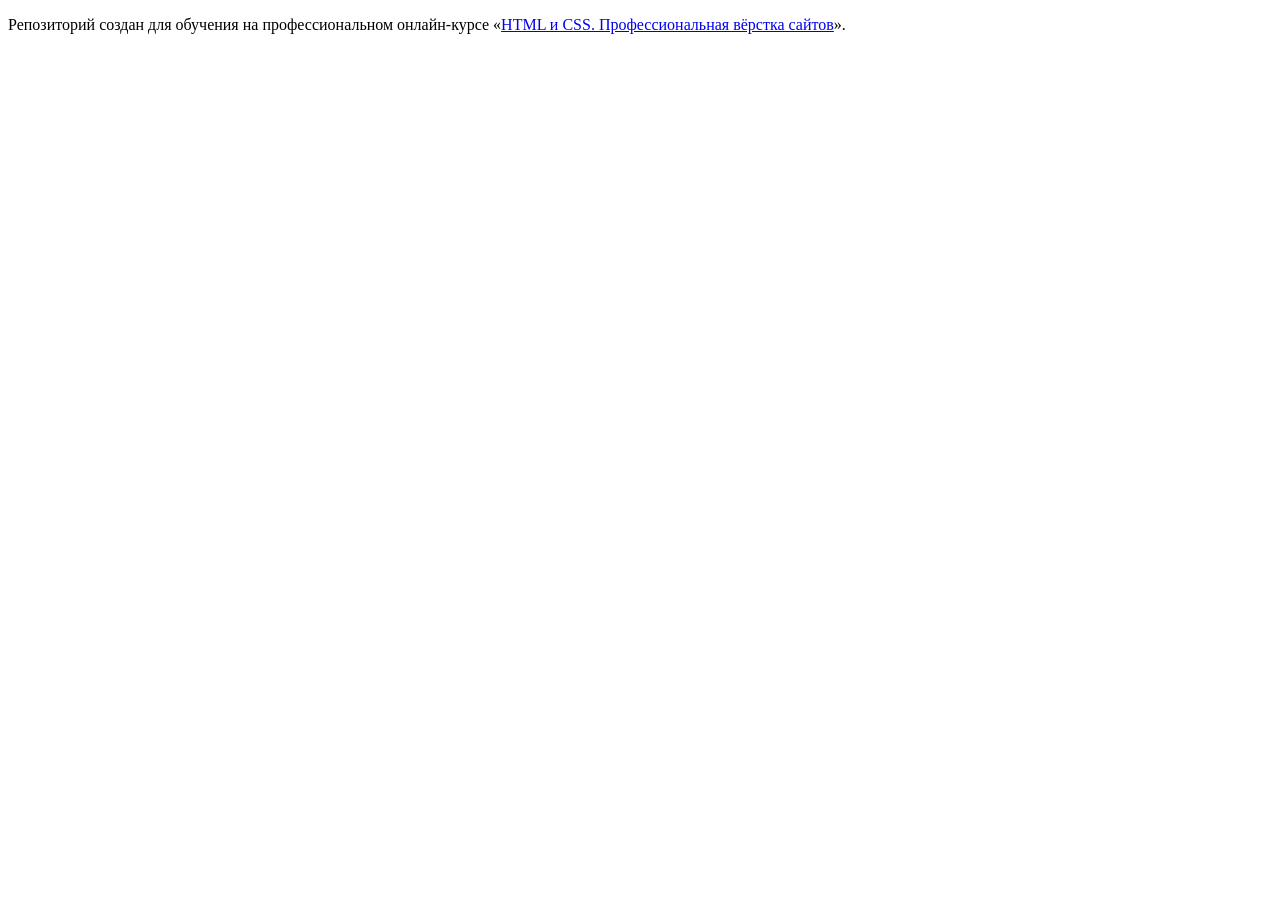
==== index.html @ 52393d48 ":hatching_chick:" ====
<!DOCTYPE html>
<html lang="ru">
  <head>
    <meta charset="utf-8">
    <title>HTML Academy: Седона</title>
  </head>
  <body>

    <p>Репозиторий создан для обучения на профессиональном онлайн‑курсе «<a href="https://htmlacademy.ru/intensive/htmlcss">HTML и CSS. Профессиональная вёрстка сайтов</a>».</p>

  </body>
</html>
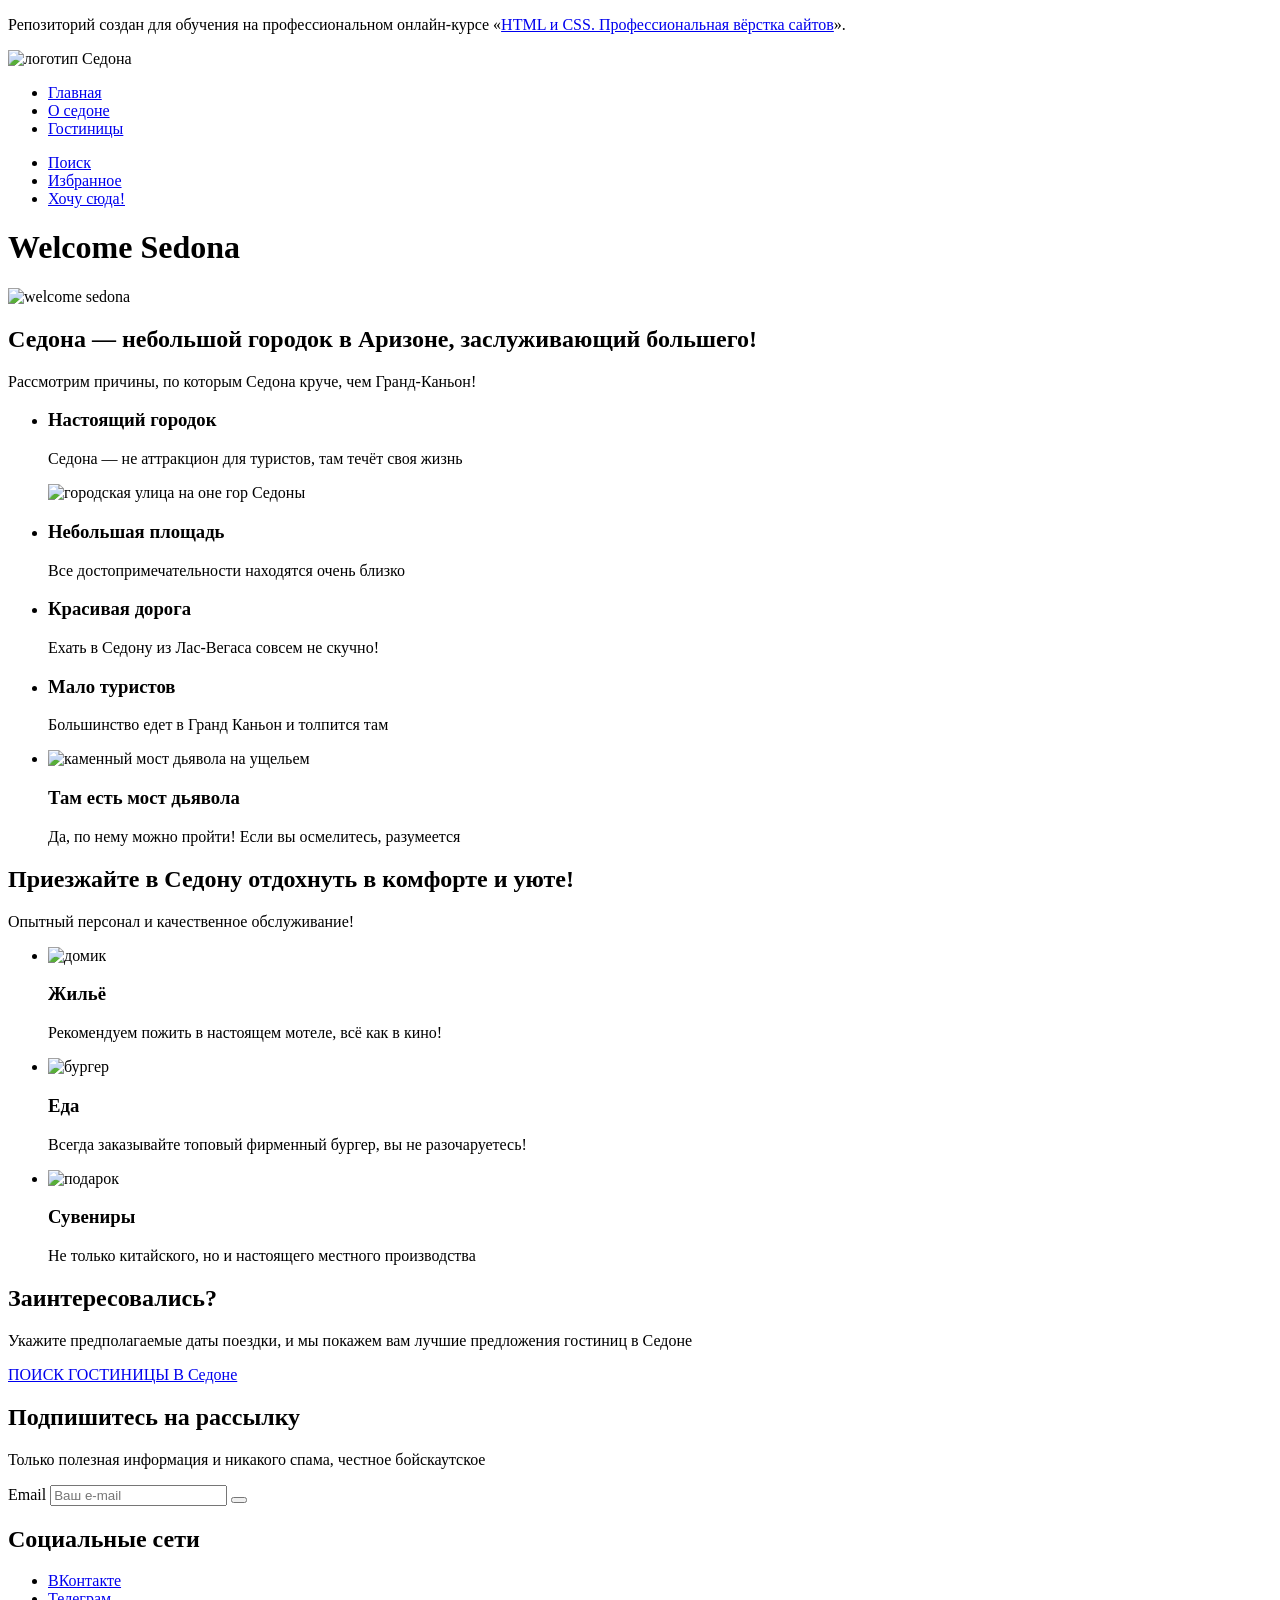
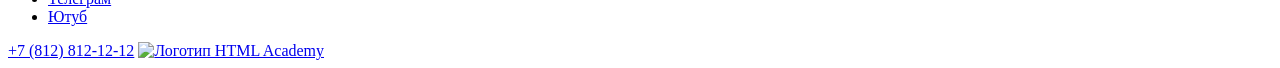
==== commit 85dfe2aa: "Добавляет разметку" ====
--- a/index.html
+++ b/index.html
@@ -5,8 +5,149 @@
     <title>HTML Academy: Седона</title>
   </head>
   <body>
+    <p>Репозиторий создан для обучения на профессиональном онлайн‑курсе «<a href="https://htmlacademy.ru/intensive/htmlcss">HTML и CSS. Профессиональная вёрстка сайтов</a>».</p>
 
-    <p>Репозиторий создан для обучения на профессиональном онлайн‑курсе «<a href="https://htmlacademy.ru/intensive/htmlcss">HTML и CSS. Профессиональная вёрстка сайтов</a>».</p>
+     <header class="page-header">
+      <nav class="navigation">
+      <img class="page-header-logo" src="#" alt="логотип Седона" >
+
+        <ul class="navigation-list">
+          <li class="navigation-item">
+          <a class="navigation-link" href="index.html">Главная</a>
+          </li>
+           <li class="navigation-item">
+          <a class="navigation-link" href="index.html">О седоне</a>
+          </li>
+           <li class="navigation-item">
+          <a class="navigation-link" href="catalog.html">Гостиницы</a>
+          </li>
+        </ul>
+        <ul class="navigation-list navigation-user">
+          <li class="navigation-item">
+          <a class="navigation-link" href="#">
+            <span class="visually-hidden">
+              Поиск
+            </span>
+          </a>
+          </li>
+           <li class="navigation-item">
+          <a class="navigation-link" href="#" alt="Welcome to the gorgeous Sedona, because the Grand Canyon sucks!">
+            <span class="visually-hidden">
+              Избранное
+            </span>
+          </a>
+          </li>
+           <li class="navigation-item">
+
+             <a class="button" href="#">Хочу сюда!</a>
+           </li>
+        </ul>
+      </nav>
+     </header>
+
+     <main class="main-index">
+      <h1 class="visually-hidden">Welcome Sedona</h1>
+      <img class="welcome-image" src="#" alt="welcome sedona">
+
+      <section class="advantages">
+      <h2 class="advantages-title">Седона — небольшой городок в Аризоне,
+заслуживающий большего! </h2>
+        <p class="advantages-subtitle">Рассмотрим причины, по которым Седона круче, чем Гранд-Каньон!</p>
+          <ul class="advantages-list">
+            <li class="advantages-item">
+              <h3 class="advantages-title">Настоящий городок</h3>
+              <p class="advantages-discription">Седона — не аттракцион для туристов, там течёт своя жизнь</p>
+              <img class="advantages-image" src="#" alt="городская улица на оне гор Седоны">
+            </li>
+            <li class="advantages-item">
+              <h3 class="advantages-title">Небольшая площадь</h3>
+              <p class="advantages-discription">Все достопримечательности находятся очень близко</p>
+            </li>
+            <li class="advantages-item">
+              <h3 class="advantages-title">Красивая дорога</h3>
+              <p class="advantages-discription">Ехать в Седону из Лас-Вегаса совсем не скучно!</p>
+            </li>
+            <li class="advantages-item">
+              <h3 class="advantages-title">Мало туристов</h3>
+              <p class="advantages-discription">Большинство едет в Гранд Каньон и толпится там</p>
+            </li>
+            <li class="advantages-item">
+              <img class="advantages-image" src="#" alt="каменный мост дьявола на ущельем">
+              <h3 class="advantages-title">Там есть мост дьявола</h3>
+              <p class="advantages-discription">Да, по нему можно пройти! Если вы осмелитесь, разумеется</p>
+            </li>
+          </ul>
+      </section>
+
+      <section class="services">
+        <h2 class="services-title">Приезжайте в Седону отдохнуть в комфорте и уюте!</h2>
+         <p class="services-subtitle">Опытный персонал и качественное обслуживание!</p>
+           <ul class="services-list">
+            <li class="services-item">
+              <img class="service-icon" src="#" alt="домик">
+              <h3 class="services-title">Жильё</h3>
+              <p class=""services-discription>Рекомендуем пожить в настоящем мотеле, всё как в кино!</p>
+            </li>
+            <li class="services-item">
+              <img class="service-icon" src="#" alt="бургер">
+              <h3 class="services-title">Еда</h3>
+              <p class=""services-discription>Всегда заказывайте топовый фирменный бургер, вы не разочаруетесь!</p>
+            </li>
+            <li class="services-item">
+              <img class="service-icon" src="#" alt="подарок">
+              <h3 class="services-title">Сувениры</h3>
+              <p class=""services-discription>Не только китайского, но и настоящего местного производства</p>
+            </li>
+           </ul>
+      </section>
+
+      <section class="hotel-search">
+        <h2 class="hotel-search-title">Заинтересовались?</h2>
+        <p class="hotel-search-discription">Укажите предполагаемые даты поездки, и мы покажем вам лучшие предложения гостиниц в Седоне</p>
+        <a class="hotel-search-button" href="catalog.html">ПОИСК ГОСТИНИЦЫ В Cедоне</a>
+      </section>
+
+      <section class="newsletter">
+        <h2 class="newsletter-title">Подпишитесь на рассылку</h2>
+        <p class="newsletter-discription">Только полезная информация и никакого спама, честное бойскаутское</p>
+        <form class="newsletter-form" action="#" method="post"></form>
+         <label for="newsletter-email">Email</label>
+         <input class="field"  placeholder="Ваш e-mail" type="email" name="newsletter-email" id="newsletter-email" required>
+         <button class="button newsletter-button" type="submit" value="Подписаться">
+         </button>
+      </section>
+     </main>
+
+     <footer class="page-footer">
+      <section class="footer-contacts"></section>
+       <h2 class="visually-hidden">Социальные сети</h2>
+       <ul class="footer-contacts-social-list">
+        <li class="footer-contacts-social-item">
+          <a class="button" href="https://vk.com/htmlacademy">
+            <span class="visually-hidden">ВКонтакте</span>
+            <!--иконка ВК-->
+          </a>
+        </li>
+        <li class="footer-contacts-social-item">
+          <a class="button" href="https://t.me/htmlacademy">
+            <span class="visually-hidden">Телеграм</span>
+            <!--иконка ТГ-->
+          </a>
+        </li>
+        <li class="footer-contacts-social-item">
+          <a class="button" href="https://www.youtube.com/user/htmlacademyru">
+            <span class="visually-hidden">Ютуб</span>
+            <!--иконка Ютюб-->
+          </a>
+        </li>
+       </ul>
+
+       <a class="footer-contacts-address-phone" href="tel:+7 (812) 812-12-12">+7 (812) 812-12-12</a>
+       <a class="footer-contacts-address-website" href="https://htmlacademy.ru/study">
+        <img class="footer-contacts-logo" src="#" alt="Логотип HTML Academy">
+      </a>
+
+     </footer>
 
   </body>
 </html>
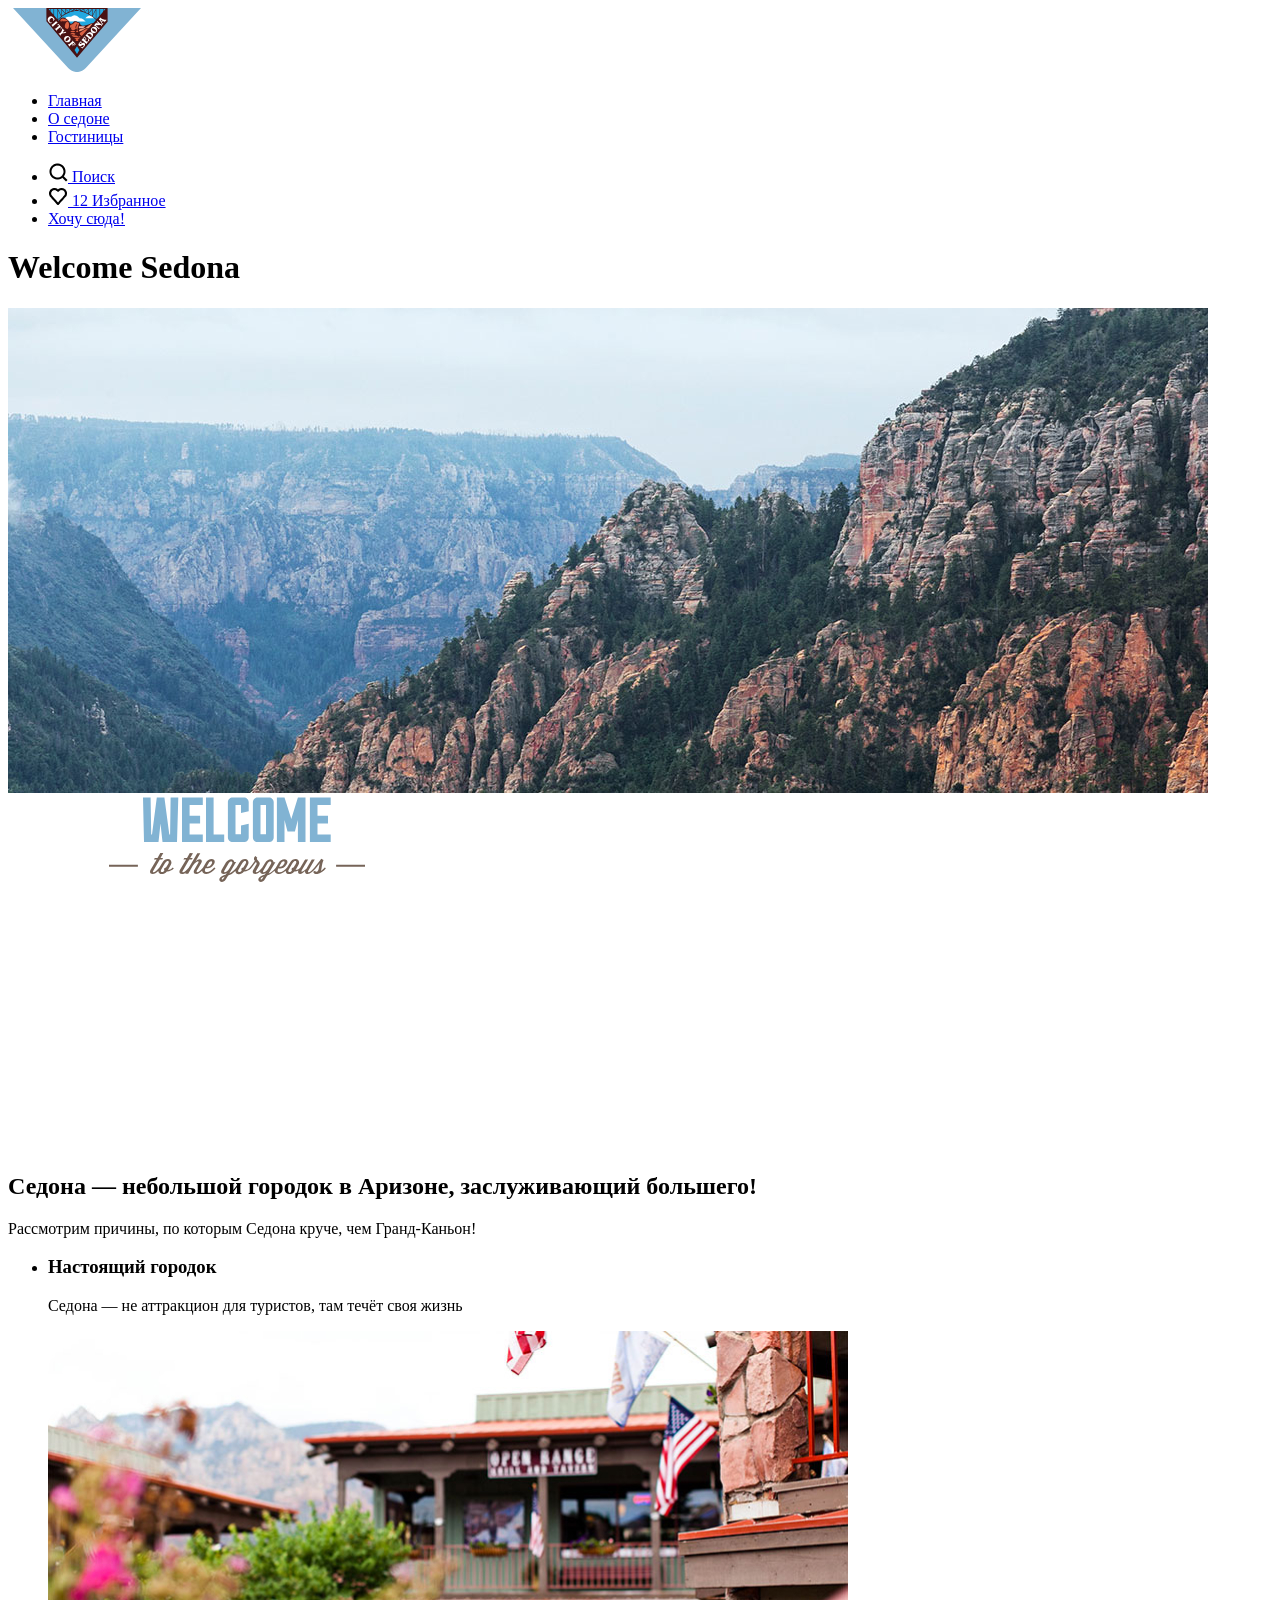
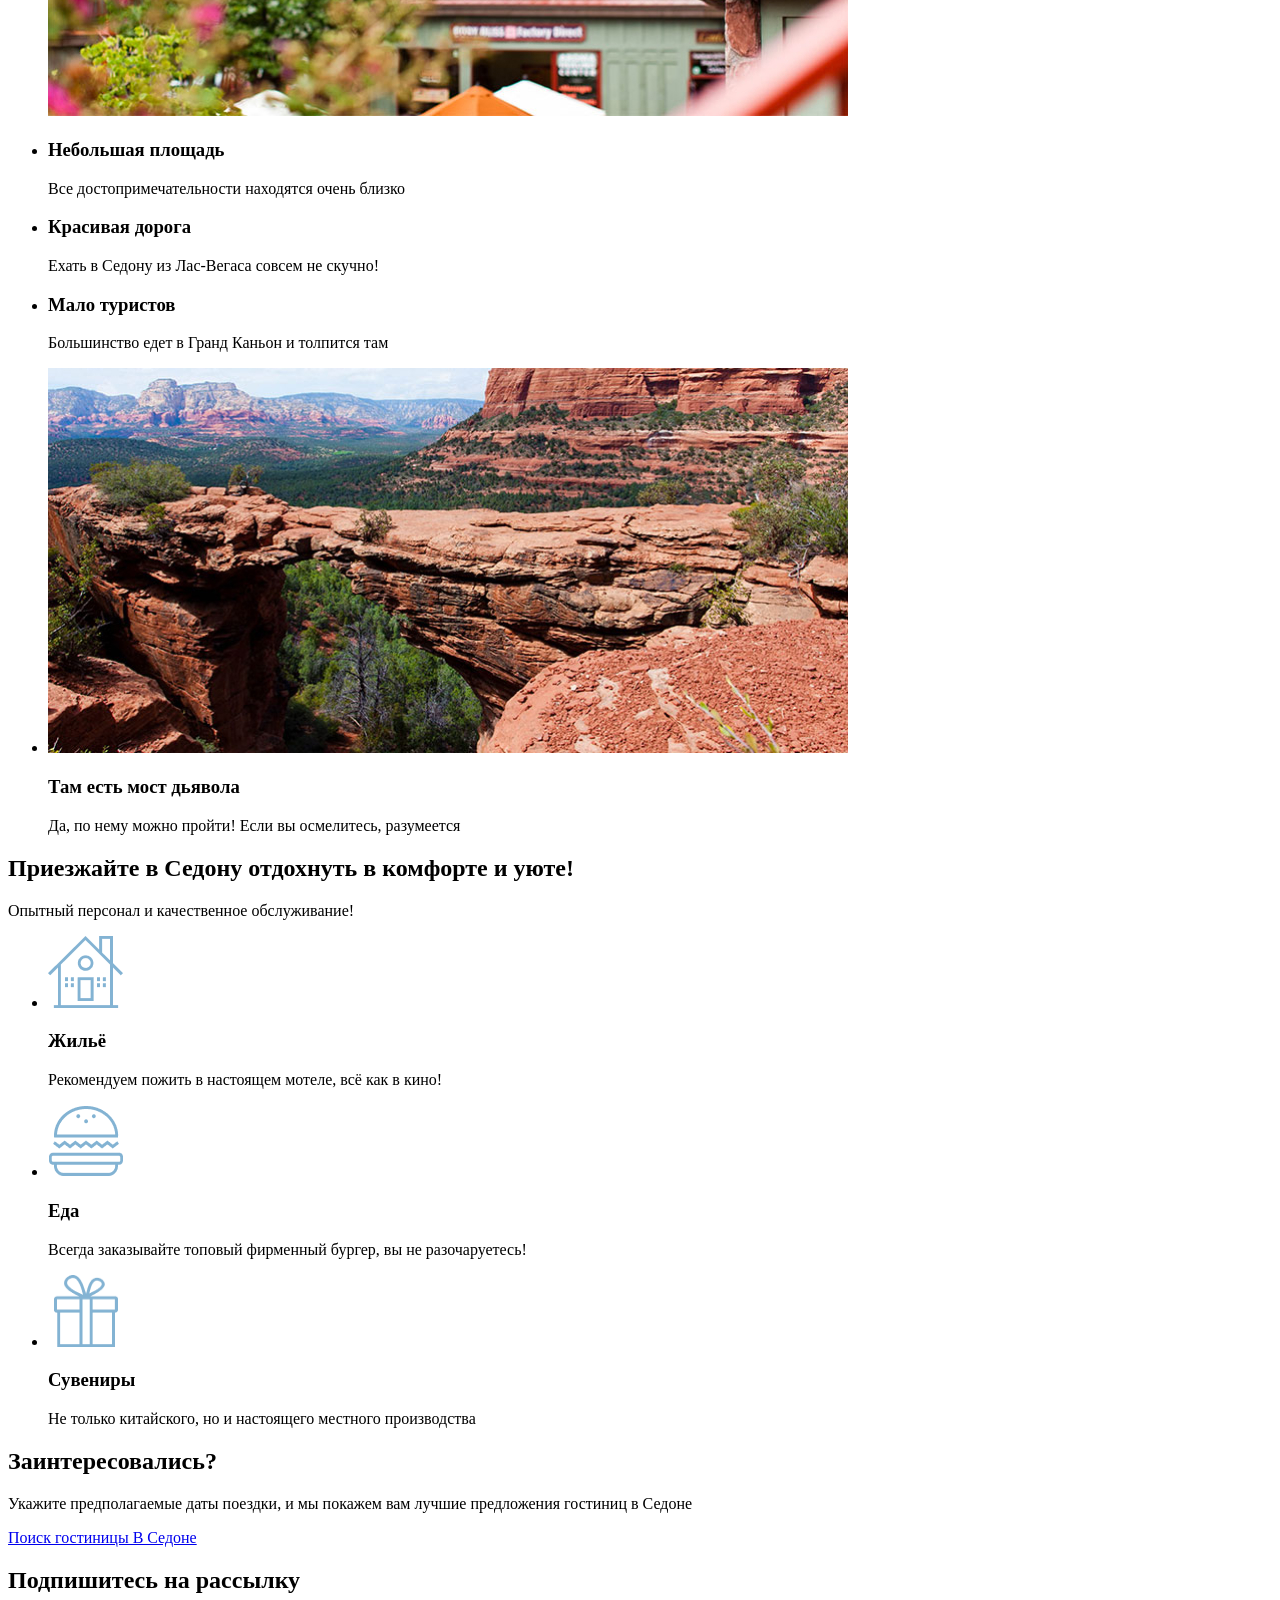
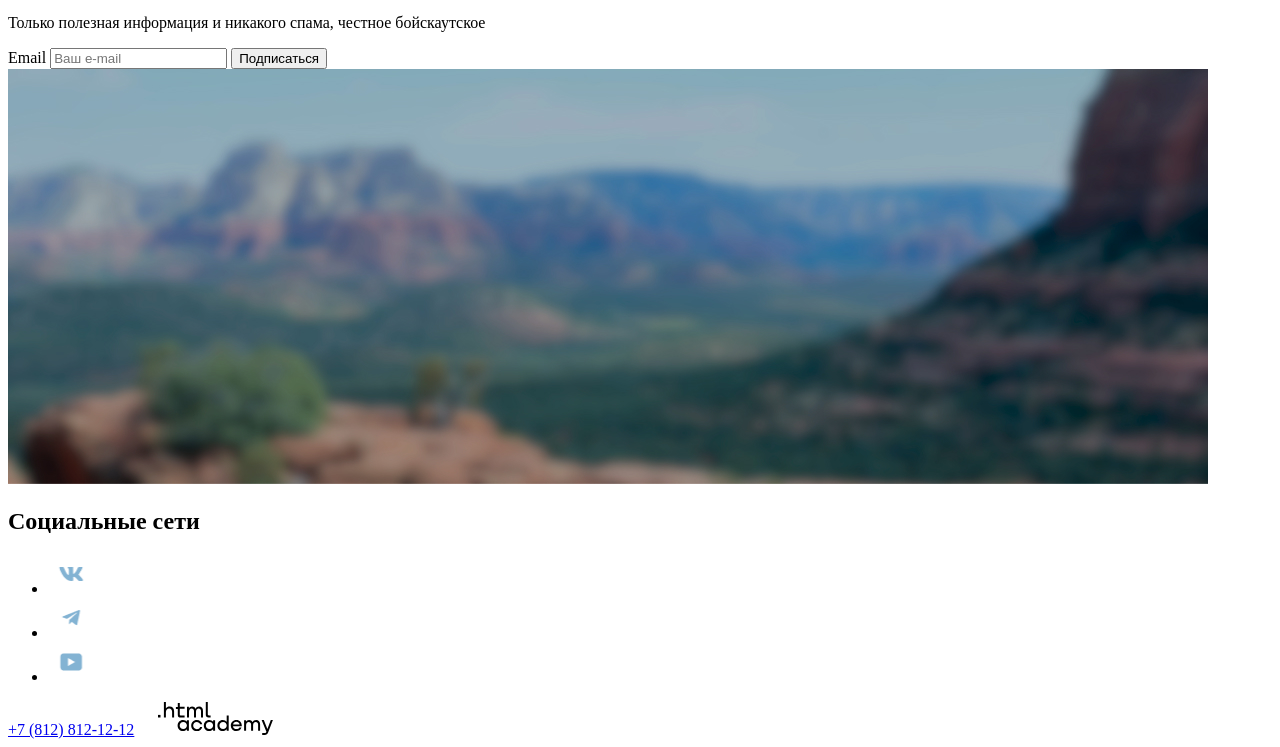
==== commit 71697c0b: "добавляет изображения и каталог" ====
--- a/index.html
+++ b/index.html
@@ -5,11 +5,10 @@
     <title>HTML Academy: Седона</title>
   </head>
   <body>
-    <p>Репозиторий создан для обучения на профессиональном онлайн‑курсе «<a href="https://htmlacademy.ru/intensive/htmlcss">HTML и CSS. Профессиональная вёрстка сайтов</a>».</p>
 
      <header class="page-header">
       <nav class="navigation">
-      <img class="page-header-logo" src="#" alt="логотип Седона" >
+      <img class="page-header-logo" src="images/logo-header.svg" alt="логотип Седона" width="138" height="64">
 
         <ul class="navigation-list">
           <li class="navigation-item">
@@ -24,18 +23,19 @@
         </ul>
         <ul class="navigation-list navigation-user">
           <li class="navigation-item">
-          <a class="navigation-link" href="#">
-            <span class="visually-hidden">
-              Поиск
-            </span>
-          </a>
+           <a class="navigation-link" href="#">
+            <img class="navigation-icon-search" src="images/search.png" alt="поиск" width="20" height="20">
+            <span class="visually-hidden">Поиск</span>
+           </a>
           </li>
-           <li class="navigation-item">
-          <a class="navigation-link" href="#" alt="Welcome to the gorgeous Sedona, because the Grand Canyon sucks!">
-            <span class="visually-hidden">
-              Избранное
-            </span>
-          </a>
+          <li class="navigation-item">
+           <a class="navigation-link" href="#">
+
+            <img class="navigation-favorites-icon" src="images/heart.png" alt="избранное" width="20" height="20">
+            <span class="navigation-favorites-item">12</span>
+            <span class="visually-hidden">Избранное</span>
+
+           </a>
           </li>
            <li class="navigation-item">
 
@@ -47,9 +47,10 @@
 
      <main class="main-index">
       <h1 class="visually-hidden">Welcome Sedona</h1>
-      <img class="welcome-image" src="#" alt="welcome sedona">
+      <img class="welcome-image" src="images/welcome-sedona.jpg" width="1200" height="485"  alt="welcome sedona">
+       <img class="logo" src="images/welcome-sedona.svg" alt="SEDONA Because the Grand Canyon sucks" width="458" height="352">
 
-      <section class="advantages">
+    <section class="advantages">
       <h2 class="advantages-title">Седона — небольшой городок в Аризоне,
 заслуживающий большего! </h2>
         <p class="advantages-subtitle">Рассмотрим причины, по которым Седона круче, чем Гранд-Каньон!</p>
@@ -57,7 +58,7 @@
             <li class="advantages-item">
               <h3 class="advantages-title">Настоящий городок</h3>
               <p class="advantages-discription">Седона — не аттракцион для туристов, там течёт своя жизнь</p>
-              <img class="advantages-image" src="#" alt="городская улица на оне гор Седоны">
+              <img class="advantages-image" src="images/sedona-city.jpg" width="800" height="385" alt="улица на оне гор Седоны">
             </li>
             <li class="advantages-item">
               <h3 class="advantages-title">Небольшая площадь</h3>
@@ -72,7 +73,7 @@
               <p class="advantages-discription">Большинство едет в Гранд Каньон и толпится там</p>
             </li>
             <li class="advantages-item">
-              <img class="advantages-image" src="#" alt="каменный мост дьявола на ущельем">
+              <img class="advantages-image" src="images/bridge-devil.jpg" alt="каменный мост дьявола над ущельем" width="800" height="385">
               <h3 class="advantages-title">Там есть мост дьявола</h3>
               <p class="advantages-discription">Да, по нему можно пройти! Если вы осмелитесь, разумеется</p>
             </li>
@@ -84,19 +85,19 @@
          <p class="services-subtitle">Опытный персонал и качественное обслуживание!</p>
            <ul class="services-list">
             <li class="services-item">
-              <img class="service-icon" src="#" alt="домик">
+              <img class="service-icon" src="images/icon-home.png" alt="домик" width="75" height="72">
               <h3 class="services-title">Жильё</h3>
-              <p class=""services-discription>Рекомендуем пожить в настоящем мотеле, всё как в кино!</p>
+              <p class="services-discription">Рекомендуем пожить в настоящем мотеле, всё как в кино!</p>
             </li>
             <li class="services-item">
-              <img class="service-icon" src="#" alt="бургер">
+              <img class="service-icon" src="images/icon-eat.png" alt="бургер" width="75" height="72">
               <h3 class="services-title">Еда</h3>
-              <p class=""services-discription>Всегда заказывайте топовый фирменный бургер, вы не разочаруетесь!</p>
+              <p class="services-discription">Всегда заказывайте топовый фирменный бургер, вы не разочаруетесь!</p>
             </li>
             <li class="services-item">
-              <img class="service-icon" src="#" alt="подарок">
+              <img class="service-icon" src="images/icon-present.png" alt="подарок" width="75" height="72">
               <h3 class="services-title">Сувениры</h3>
-              <p class=""services-discription>Не только китайского, но и настоящего местного производства</p>
+              <p class="services-discription">Не только китайского, но и настоящего местного производства</p>
             </li>
            </ul>
       </section>
@@ -104,48 +105,48 @@
       <section class="hotel-search">
         <h2 class="hotel-search-title">Заинтересовались?</h2>
         <p class="hotel-search-discription">Укажите предполагаемые даты поездки, и мы покажем вам лучшие предложения гостиниц в Седоне</p>
-        <a class="hotel-search-button" href="catalog.html">ПОИСК ГОСТИНИЦЫ В Cедоне</a>
+        <a class="hotel-search-button" href="catalog.html">Поиск гостиницы В Cедоне</a>
       </section>
 
       <section class="newsletter">
         <h2 class="newsletter-title">Подпишитесь на рассылку</h2>
         <p class="newsletter-discription">Только полезная информация и никакого спама, честное бойскаутское</p>
-        <form class="newsletter-form" action="#" method="post"></form>
+        <form class="newsletter-form" action="https://echo.htmlacademy.ru/." method="post">
          <label for="newsletter-email">Email</label>
          <input class="field"  placeholder="Ваш e-mail" type="email" name="newsletter-email" id="newsletter-email" required>
-         <button class="button newsletter-button" type="submit" value="Подписаться">
+         <button class="button newsletter-button" type="submit" value="Подписаться">Подписаться
          </button>
+        </form>
+        <img class="newsletter-image" src="images/subscribe.jpg" alt="Пейзаж горы Седоны" width="1200" height="415">
       </section>
      </main>
 
      <footer class="page-footer">
-      <section class="footer-contacts"></section>
+      <section class="footer-contacts">
        <h2 class="visually-hidden">Социальные сети</h2>
        <ul class="footer-contacts-social-list">
         <li class="footer-contacts-social-item">
-          <a class="button" href="https://vk.com/htmlacademy">
-            <span class="visually-hidden">ВКонтакте</span>
-            <!--иконка ВК-->
+          <a class="social-link" href="https://vk.com/htmlacademy">
+            <img class="footer-contacts-social-vk" src="images/social-vk.png" alt="Vk" width="47" height="40">
           </a>
         </li>
         <li class="footer-contacts-social-item">
-          <a class="button" href="https://t.me/htmlacademy">
-            <span class="visually-hidden">Телеграм</span>
-            <!--иконка ТГ-->
+          <a class="social-link" href="https://t.me/htmlacademy">
+            <img class="footer-contacts-social-telegram" src="images/social-telegram.png" alt="Telegram" width="47" height="40">
           </a>
         </li>
         <li class="footer-contacts-social-item">
-          <a class="button" href="https://www.youtube.com/user/htmlacademyru">
-            <span class="visually-hidden">Ютуб</span>
-            <!--иконка Ютюб-->
+          <a class="social-link" href="https://www.youtube.com/user/htmlacademyru">
+            <img class="footer-contacts-social-youtube" src="images/social-youtube.png" alt="Telegram" width="47" height="40">
           </a>
         </li>
        </ul>
 
-       <a class="footer-contacts-address-phone" href="tel:+7 (812) 812-12-12">+7 (812) 812-12-12</a>
-       <a class="footer-contacts-address-website" href="https://htmlacademy.ru/study">
-        <img class="footer-contacts-logo" src="#" alt="Логотип HTML Academy">
-      </a>
+       <a class="footer-contacts-address-phone" href="tel:+78128121212">+7 (812) 812-12-12</a>
+       <a class="footer-contacts-address-website" href="https://htmlacademy.ru/intensive/htmlcss">
+        <img class="footer-contacts-logo" src="images/logo-footer.svg" alt="Логотип HTML Academy»" width="155" height="33">
+       </a>
+      </section>
 
      </footer>
 
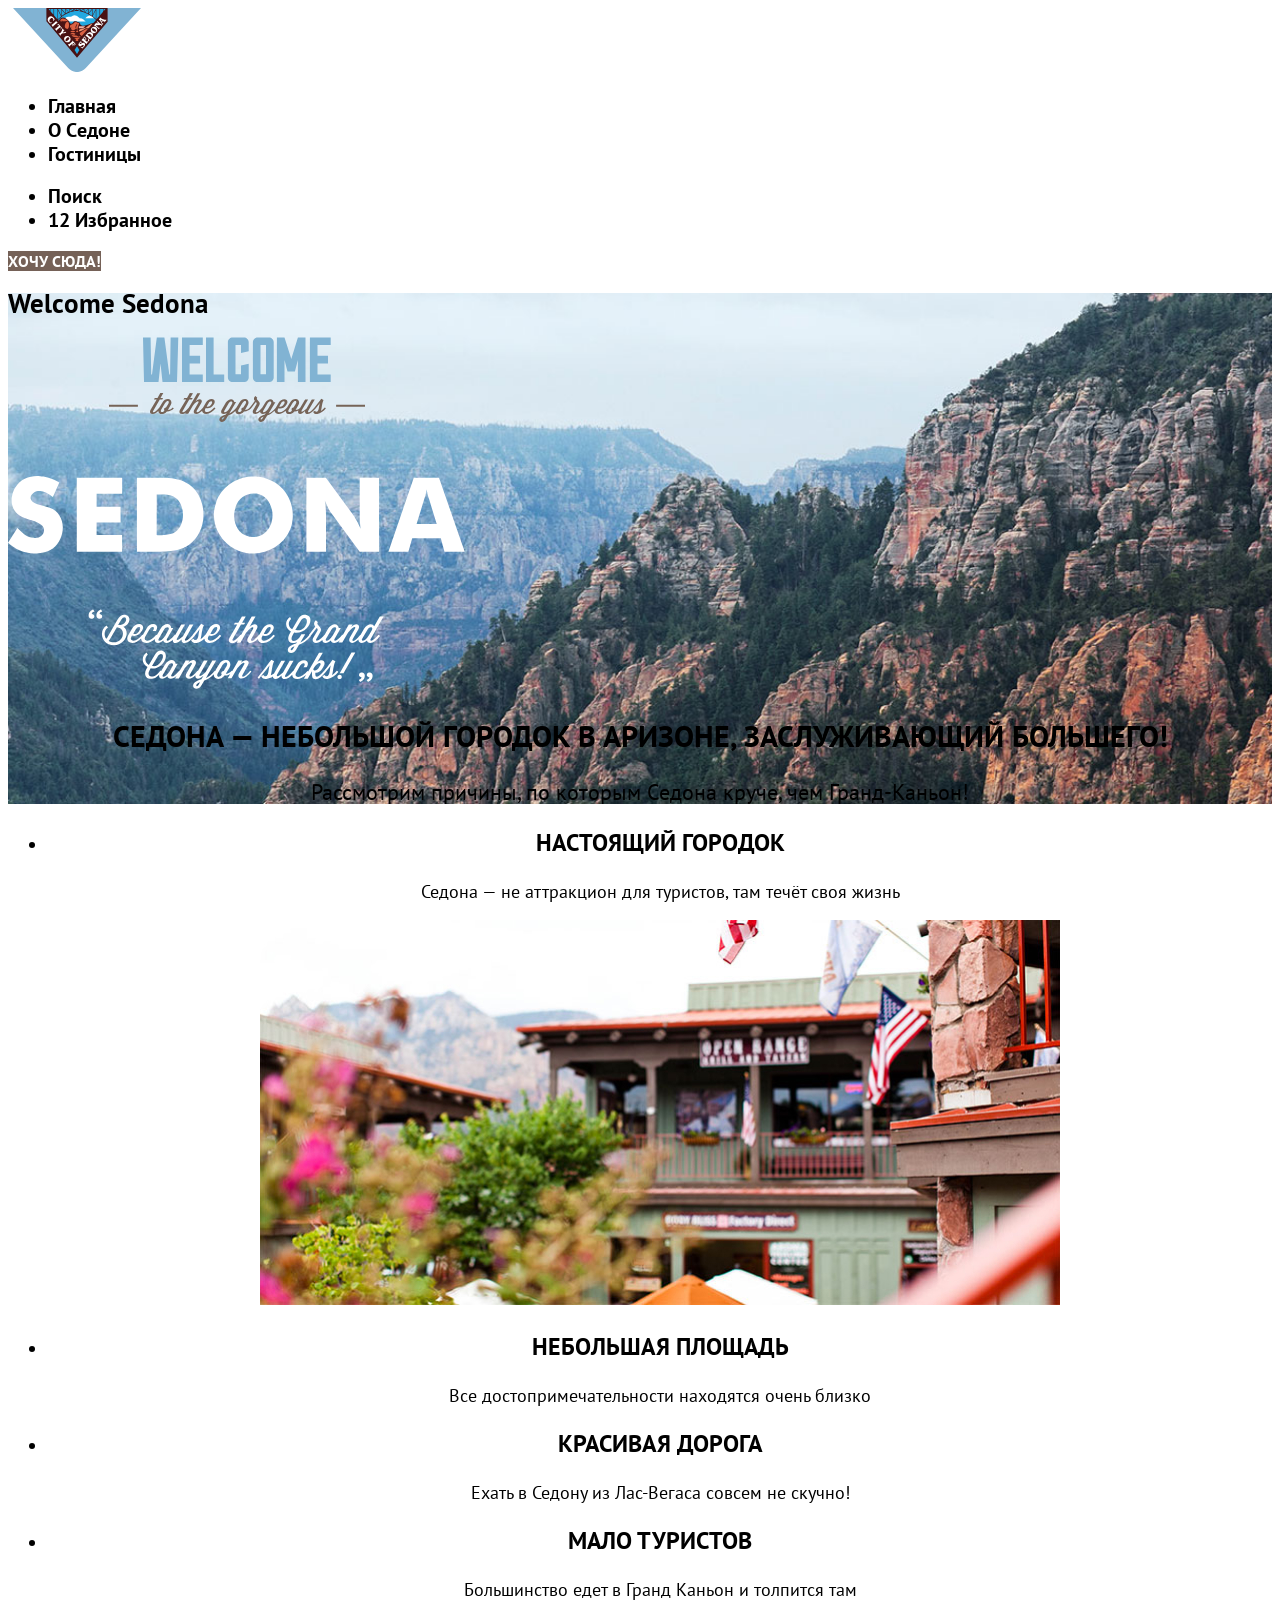
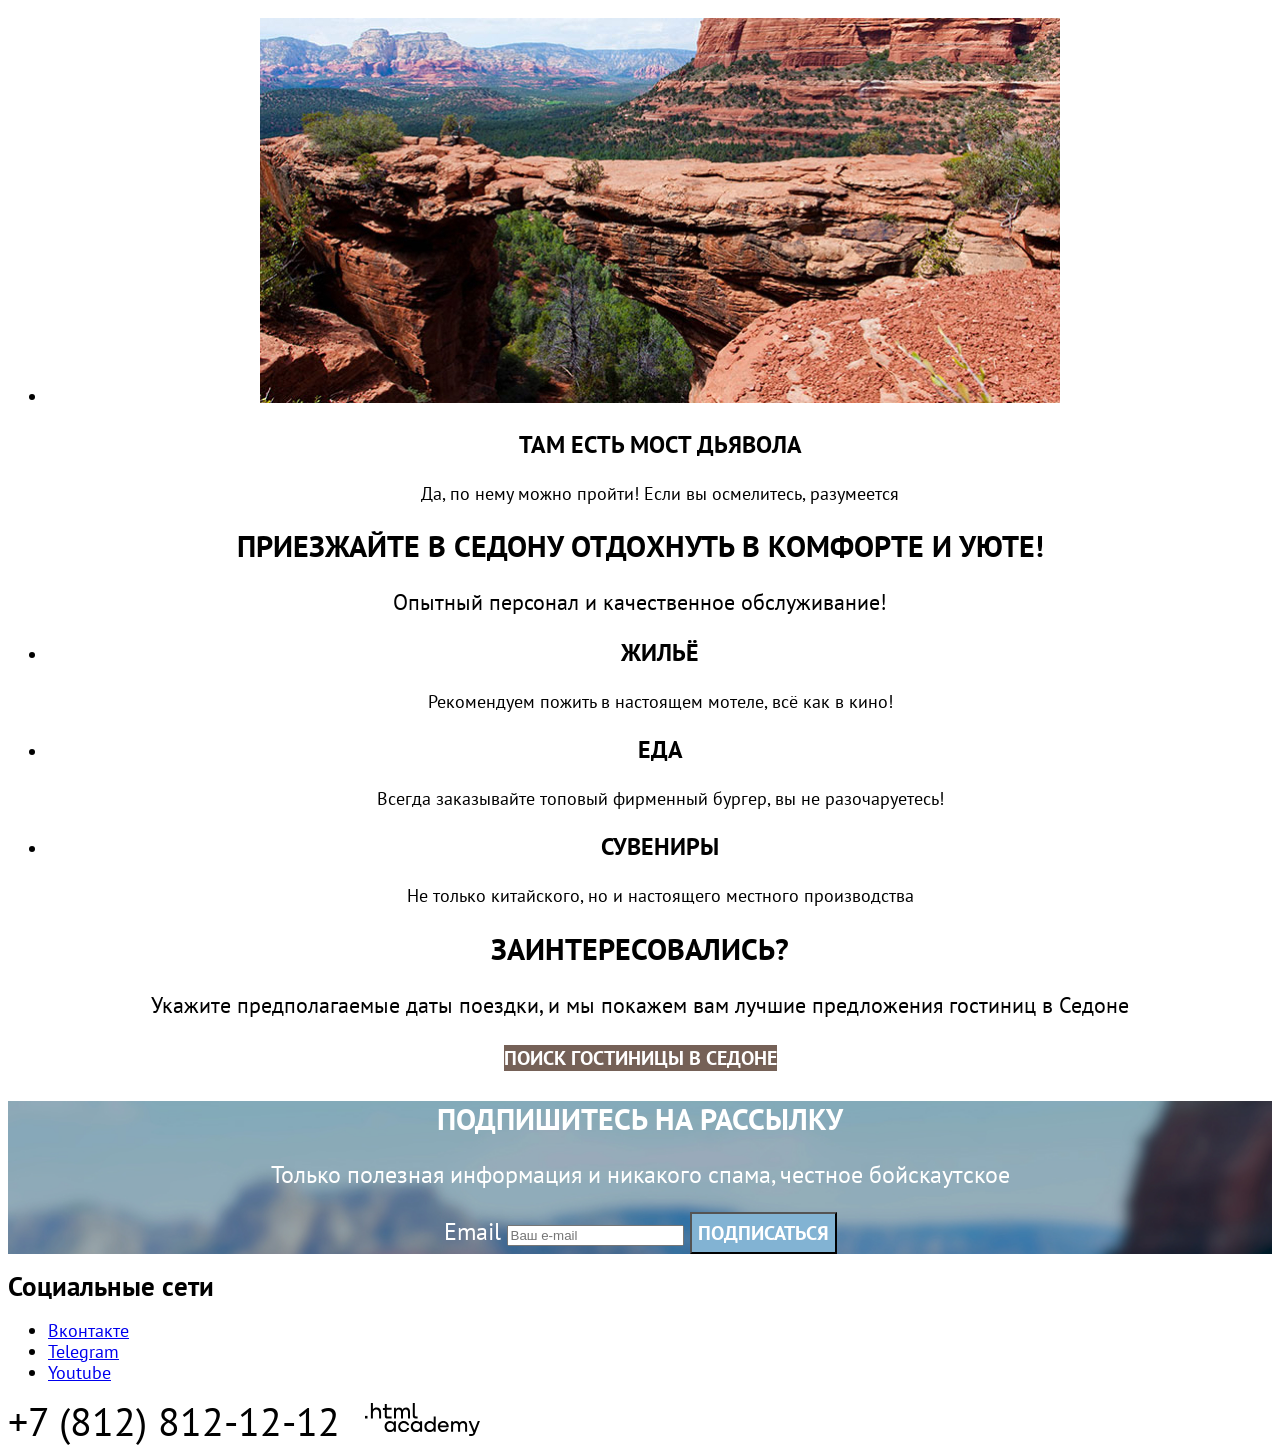
==== commit 822b162b: "Добавляет правильные изображения и стили текста" ====
--- a/index.html
+++ b/index.html
@@ -1,154 +1,160 @@
 <!DOCTYPE html>
 <html lang="ru">
+
   <head>
     <meta charset="utf-8">
     <title>HTML Academy: Седона</title>
+    <link rel="stylesheet" href="styles/styles.css">
   </head>
+
   <body>
 
-     <header class="page-header">
+    <header class="page-header">
       <nav class="navigation">
-      <img class="page-header-logo" src="images/logo-header.svg" alt="логотип Седона" width="138" height="64">
+        <img class="page-header-logo" src="images/logo-header.svg" alt="логотип Седона" width="138" height="64">
 
         <ul class="navigation-list">
           <li class="navigation-item">
-          <a class="navigation-link" href="index.html">Главная</a>
+            <a class="navigation-link" href="index.html">Главная</a>
           </li>
-           <li class="navigation-item">
-          <a class="navigation-link" href="index.html">О седоне</a>
+          <li class="navigation-item">
+            <a class="navigation-link" href="index.html">О Cедоне</a>
           </li>
-           <li class="navigation-item">
-          <a class="navigation-link" href="catalog.html">Гостиницы</a>
+          <li class="navigation-item">
+            <a class="navigation-link" href="catalog.html">Гостиницы</a>
           </li>
         </ul>
         <ul class="navigation-list navigation-user">
           <li class="navigation-item">
-           <a class="navigation-link" href="#">
-            <img class="navigation-icon-search" src="images/search.png" alt="поиск" width="20" height="20">
-            <span class="visually-hidden">Поиск</span>
-           </a>
+            <a class="navigation-link" href="#">
+
+              <span class="visually-hidden">Поиск</span>
+            </a>
           </li>
           <li class="navigation-item">
-           <a class="navigation-link" href="#">
+            <a class="navigation-link" href="#">
 
-            <img class="navigation-favorites-icon" src="images/heart.png" alt="избранное" width="20" height="20">
-            <span class="navigation-favorites-item">12</span>
-            <span class="visually-hidden">Избранное</span>
 
-           </a>
+              <span class="navigation-favorites-item">12</span>
+              <span class="visually-hidden">Избранное</span>
+
+            </a>
           </li>
-           <li class="navigation-item">
 
-             <a class="button" href="#">Хочу сюда!</a>
-           </li>
         </ul>
+        <a class="navigation-button button-brown button-small" href="#">Хочу сюда!</a>
       </nav>
-     </header>
+    </header>
 
-     <main class="main-index">
-      <h1 class="visually-hidden">Welcome Sedona</h1>
-      <img class="welcome-image" src="images/welcome-sedona.jpg" width="1200" height="485"  alt="welcome sedona">
-       <img class="logo" src="images/welcome-sedona.svg" alt="SEDONA Because the Grand Canyon sucks" width="458" height="352">
+    <main class="main-index">
+      <section class="welcome-sedona">
+        <h1 class="visually-hidden">Welcome Sedona</h1>
 
-    <section class="advantages">
-      <h2 class="advantages-title">Седона — небольшой городок в Аризоне,
-заслуживающий большего! </h2>
-        <p class="advantages-subtitle">Рассмотрим причины, по которым Седона круче, чем Гранд-Каньон!</p>
-          <ul class="advantages-list">
-            <li class="advantages-item">
-              <h3 class="advantages-title">Настоящий городок</h3>
-              <p class="advantages-discription">Седона — не аттракцион для туристов, там течёт своя жизнь</p>
-              <img class="advantages-image" src="images/sedona-city.jpg" width="800" height="385" alt="улица на оне гор Седоны">
-            </li>
-            <li class="advantages-item">
-              <h3 class="advantages-title">Небольшая площадь</h3>
-              <p class="advantages-discription">Все достопримечательности находятся очень близко</p>
-            </li>
-            <li class="advantages-item">
-              <h3 class="advantages-title">Красивая дорога</h3>
-              <p class="advantages-discription">Ехать в Седону из Лас-Вегаса совсем не скучно!</p>
-            </li>
-            <li class="advantages-item">
-              <h3 class="advantages-title">Мало туристов</h3>
-              <p class="advantages-discription">Большинство едет в Гранд Каньон и толпится там</p>
-            </li>
-            <li class="advantages-item">
-              <img class="advantages-image" src="images/bridge-devil.jpg" alt="каменный мост дьявола над ущельем" width="800" height="385">
-              <h3 class="advantages-title">Там есть мост дьявола</h3>
-              <p class="advantages-discription">Да, по нему можно пройти! Если вы осмелитесь, разумеется</p>
-            </li>
-          </ul>
+        <img class="logo" src="images/welcome-sedona.svg" alt="SEDONA Because the Grand Canyon sucks" width="458"
+          height="352">
+      </section>
+
+      <section class="advantages">
+        <h2 class="advantages-title title-large">Седона — небольшой городок в Аризоне,
+          заслуживающий большего! </h2>
+        <p class="advantages-subtitle subtitle-text">Рассмотрим причины, по которым Седона круче, чем Гранд-Каньон!</p>
+        <ul class="advantages-list">
+          <li class="advantages-item">
+            <h3 class="advantages-title">Настоящий городок</h3>
+            <p class="advantages-discription">Седона — не аттракцион для туристов, там течёт своя жизнь</p>
+            <img class="advantages-image" src="images/sedona-city.jpg" width="800" height="385"
+              alt="улица на оне гор Седоны">
+          </li>
+          <li class="advantages-item">
+            <h3 class="advantages-title">Небольшая площадь</h3>
+            <p class="advantages-discription">Все достопримечательности находятся очень близко</p>
+          </li>
+          <li class="advantages-item">
+            <h3 class="advantages-title">Красивая дорога</h3>
+            <p class="advantages-discription">Ехать в Седону из Лас-Вегаса совсем не скучно!</p>
+          </li>
+          <li class="advantages-item">
+            <h3 class="advantages-title">Мало туристов</h3>
+            <p class="advantages-discription">Большинство едет в Гранд Каньон и толпится там</p>
+          </li>
+          <li class="advantages-item">
+            <img class="advantages-image" src="images/bridge-devil.jpg" alt="каменный мост дьявола над ущельем"
+              width="800" height="385">
+            <h3 class="advantages-title">Там есть мост дьявола</h3>
+            <p class="advantages-discription">Да, по нему можно пройти! Если вы осмелитесь, разумеется</p>
+          </li>
+        </ul>
       </section>
 
       <section class="services">
-        <h2 class="services-title">Приезжайте в Седону отдохнуть в комфорте и уюте!</h2>
-         <p class="services-subtitle">Опытный персонал и качественное обслуживание!</p>
-           <ul class="services-list">
-            <li class="services-item">
-              <img class="service-icon" src="images/icon-home.png" alt="домик" width="75" height="72">
-              <h3 class="services-title">Жильё</h3>
-              <p class="services-discription">Рекомендуем пожить в настоящем мотеле, всё как в кино!</p>
-            </li>
-            <li class="services-item">
-              <img class="service-icon" src="images/icon-eat.png" alt="бургер" width="75" height="72">
-              <h3 class="services-title">Еда</h3>
-              <p class="services-discription">Всегда заказывайте топовый фирменный бургер, вы не разочаруетесь!</p>
-            </li>
-            <li class="services-item">
-              <img class="service-icon" src="images/icon-present.png" alt="подарок" width="75" height="72">
-              <h3 class="services-title">Сувениры</h3>
-              <p class="services-discription">Не только китайского, но и настоящего местного производства</p>
-            </li>
-           </ul>
+        <h2 class="services-title title-large">Приезжайте в Седону отдохнуть в комфорте и уюте!</h2>
+        <p class="services-subtitle subtitle-text">Опытный персонал и качественное обслуживание!</p>
+        <ul class="services-list">
+          <li class="services-item">
+
+            <h3 class="services-title">Жильё</h3>
+            <p class="services-discription">Рекомендуем пожить в настоящем мотеле, всё как в кино!</p>
+          </li>
+          <li class="services-item">
+
+            <h3 class="services-title">Еда</h3>
+            <p class="services-discription">Всегда заказывайте топовый фирменный бургер, вы не разочаруетесь!</p>
+          </li>
+          <li class="services-item">
+
+            <h3 class="services-title">Сувениры</h3>
+            <p class="services-discription">Не только китайского, но и настоящего местного производства</p>
+          </li>
+        </ul>
       </section>
 
       <section class="hotel-search">
-        <h2 class="hotel-search-title">Заинтересовались?</h2>
-        <p class="hotel-search-discription">Укажите предполагаемые даты поездки, и мы покажем вам лучшие предложения гостиниц в Седоне</p>
-        <a class="hotel-search-button" href="catalog.html">Поиск гостиницы В Cедоне</a>
+        <h2 class="hotel-search-title title-large">Заинтересовались?</h2>
+        <p class="hotel-search-discription subtitle-text">Укажите предполагаемые даты поездки, и мы покажем вам лучшие
+          предложения
+          гостиниц в Седоне</p>
+        <a class="hotel-search-button button-brown button-large" href="catalog.html">Поиск гостиницы В Cедоне</a>
       </section>
 
-      <section class="newsletter">
-        <h2 class="newsletter-title">Подпишитесь на рассылку</h2>
+      <section class="newsletter-index">
+        <h2 class="newsletter-title title-large">Подпишитесь на рассылку</h2>
         <p class="newsletter-discription">Только полезная информация и никакого спама, честное бойскаутское</p>
         <form class="newsletter-form" action="https://echo.htmlacademy.ru/." method="post">
-         <label for="newsletter-email">Email</label>
-         <input class="field"  placeholder="Ваш e-mail" type="email" name="newsletter-email" id="newsletter-email" required>
-         <button class="button newsletter-button" type="submit" value="Подписаться">Подписаться
-         </button>
+          <label for="newsletter-email">Email</label>
+          <input class="field" placeholder="Ваш e-mail" type="email" name="newsletter-email" id="newsletter-email"
+            required>
+          <button class="button newsletter-button button-blue button-large" type="submit">Подписаться
+          </button>
         </form>
-        <img class="newsletter-image" src="images/subscribe.jpg" alt="Пейзаж горы Седоны" width="1200" height="415">
+
       </section>
-     </main>
+    </main>
+    <footer class="page-footer">
+      <section class="footer-contacts">
+        <h2 class="visually-hidden">Социальные сети</h2>
+        <ul class="footer-contacts-social-list">
+          <li class="footer-contacts-social-item">
+            <a class="social-link" href="https://vk.com/htmlacademy">Вконтакте </a>
+          </li>
+          <li class="footer-contacts-social-item">
+            <a class="social-link" href="https://t.me/htmlacademy"> Telegram </a>
+          </li>
+          <li class="footer-contacts-social-item">
+            <a class="social-link" href="https://www.youtube.com/user/htmlacademyru">Youtube
 
-     <footer class="page-footer">
-      <section class="footer-contacts">
-       <h2 class="visually-hidden">Социальные сети</h2>
-       <ul class="footer-contacts-social-list">
-        <li class="footer-contacts-social-item">
-          <a class="social-link" href="https://vk.com/htmlacademy">
-            <img class="footer-contacts-social-vk" src="images/social-vk.png" alt="Vk" width="47" height="40">
-          </a>
-        </li>
-        <li class="footer-contacts-social-item">
-          <a class="social-link" href="https://t.me/htmlacademy">
-            <img class="footer-contacts-social-telegram" src="images/social-telegram.png" alt="Telegram" width="47" height="40">
-          </a>
-        </li>
-        <li class="footer-contacts-social-item">
-          <a class="social-link" href="https://www.youtube.com/user/htmlacademyru">
-            <img class="footer-contacts-social-youtube" src="images/social-youtube.png" alt="Telegram" width="47" height="40">
-          </a>
-        </li>
-       </ul>
+            </a>
+          </li>
+        </ul>
 
-       <a class="footer-contacts-address-phone" href="tel:+78128121212">+7 (812) 812-12-12</a>
-       <a class="footer-contacts-address-website" href="https://htmlacademy.ru/intensive/htmlcss">
-        <img class="footer-contacts-logo" src="images/logo-footer.svg" alt="Логотип HTML Academy»" width="155" height="33">
-       </a>
+        <a class="footer-contacts-address-phone" href="tel:+78128121212">+7 (812) 812-12-12</a>
+        <a class="footer-contacts-address-website" href="https://htmlacademy.ru/intensive/htmlcss">
+          <img class="footer-contacts-logo" src="images/logo-footer.svg" alt="Логотип HTML Academy»" width="155"
+            height="33">
+        </a>
       </section>
 
-     </footer>
+    </footer>
 
   </body>
+
 </html>
--- a/styles/styles.css
+++ b/styles/styles.css
@@ -0,0 +1,258 @@
+@font-face {
+  font-family: "PT Sans";
+  font-style: normal;
+  font-weight: 400;
+
+  src: url("../fonts/ptsans-400.woff2") format("woff2");
+  font-display: swap;
+}
+
+@font-face {
+  font-family: "PT Sans";
+  font-style: normal;
+  font-weight: 700;
+
+  src: url("../fonts/ptsans-700.woff2") format("woff2");
+  font-display: swap;
+}
+
+body {
+  font-family: "PT Sans", sans-serif;
+  font-size: 18px;
+  line-height: 21px;
+  font-weight: 400;
+
+  color: #000000;
+  background-color: #FFFFFF;
+
+}
+
+.button-small {
+  font-family: "PT Sans", sans-serif;
+  font-size: 16px;
+  line-height: 20px;
+  font-weight: 700;
+  text-align: center;
+  color: #ffffff;
+
+
+  text-decoration: none;
+  text-transform: uppercase;
+}
+
+.button-large {
+  font-family: "PT Sans", sans-serif;
+  font-size: 20px;
+  line-height: 36px;
+  font-weight: 700;
+  text-align: center;
+  color: #ffffff;
+  text-decoration: none;
+  text-transform: uppercase;
+}
+
+.button-brown {
+  color: #ffffff;
+  background-color: #756157;
+}
+
+.button-blue {
+  color: #ffffff;
+  background-color: #82B3D3;
+}
+
+
+/* Pages */
+
+.page-header {
+  color: #000000;
+  background-color: #ffffff;
+}
+
+.navigation-link {
+  font-family: "PT Sans", sans-serif;
+  font-size: 20px;
+  line-height: 24px;
+  font-weight: 700;
+  text-align: center;
+  color: #000000;
+  text-decoration: none;
+}
+
+.main-index {
+  color: #000000;
+  background-color: #ffffff;
+  background-image: url("../images/welcome-sedona.jpg");
+  background-size: 100% auto;
+  background-repeat: no-repeat;
+
+}
+
+
+
+.advantages,
+.services {
+  text-align: center;
+}
+
+
+.advantages-title,
+.services-title {
+  font-family: "PT Sans", sans-serif;
+  font-size: 24px;
+  line-height: 28px;
+  font-weight: 700;
+  text-transform: uppercase;
+
+}
+
+.hotel-search {
+  font-family: "PT Sans", sans-serif;
+  color: #000000;
+  background-color: #ffffff;
+  text-align: center;
+}
+
+.newsletter-index {
+  color: #ffffff;
+  background-color: #82B3D3;
+  font-family: "PT Sans", sans-serif;
+  font-size: 24px;
+  line-height: 26px;
+  font-weight: 400;
+
+  text-align: center;
+
+  background-image: url("../images/subscribe.jpg");
+  background-size: 100% auto;
+  background-repeat: no-repeat;
+}
+
+
+
+.footer-contacts-address-phone {
+  font-family: "PT Sans", sans-serif;
+  font-size: 40px;
+  line-height: 40px;
+  font-weight: 400;
+  color: #000000;
+  text-transform: uppercase;
+  text-decoration-line: none;
+
+}
+
+.title-large {
+
+  font-family: "PT Sans", sans-serif;
+  font-size: 30px;
+  line-height: 36px;
+  font-weight: 700;
+  text-transform: uppercase;
+  text-align: center;
+}
+
+.subtitle-text {
+  font-family: "PT Sans", sans-serif;
+  font-size: 22px;
+  line-height: 26px;
+  font-weight: 400;
+  text-align: center;
+}
+
+/* Catalog */
+.filter-catalog-hotels {
+ background-color: #82B3D3;
+  background-image: url("../images/filtr.jpg");
+  background-size: 100% auto;
+  background-repeat: no-repeat;
+}
+.inner-header-title {
+  font-family: "PT Sans", sans-serif;
+  font-size: 60px;
+  line-height: 78x;
+  font-weight: 700;
+  color: #ffffff;
+
+
+}
+
+.breadcrumbs {
+  ont-family: "PT Sans", sans-serif;
+  font-size: 16px;
+  line-height: 21x;
+  font-weight: 400;
+  color: #ffffff;
+
+}
+
+.breadcrumbs-link {
+  text-decoration: none;
+  color: #ffffff;
+}
+
+.catalog-hotels {
+  font-family: "PT Sans", sans-serif;
+  color: #ffffff;
+
+}
+
+.catalog-filter-title {
+  ont-family: "PT Sans", sans-serif;
+  font-size: 20px;
+  line-height: 24x;
+  font-weight: 700;
+}
+
+.select-hotel-title {
+  text-align: left;
+}
+
+.hotel-card-title {
+  font-family: "PT Sans", sans-serif;
+  font-size: 24px;
+  line-height: 28x;
+  font-weight: 700;
+  color: #000000;
+  text-transform: none;
+
+
+}
+
+.hotel-card-link {
+  text-decoration: none;
+}
+
+.hotel-card-rating {
+  font-family: "PT Sans", sans-serif;
+  font-size: 16px;
+  line-height: 20px;
+  font-weight: 400;
+  color: #000000;
+  text-transform: uppercase;
+
+}
+
+.pagination-link {
+  color: #ffffff;
+  background-color: #82B3D3;
+  text-decoration: none;
+  font-size: 20px;
+  line-height: 36px;
+  font-weight: 700;
+}
+.pagination-current {
+   color: #000000;
+  background-color: #f2f2f2;
+}
+.newsletter-catalog {
+  color: #000000;
+  background-color: #ffffff;
+  font-family: "PT Sans", sans-serif;
+  font-size: 24px;
+  line-height: 26px;
+  font-weight: 400;
+
+  text-align: center;
+
+
+}
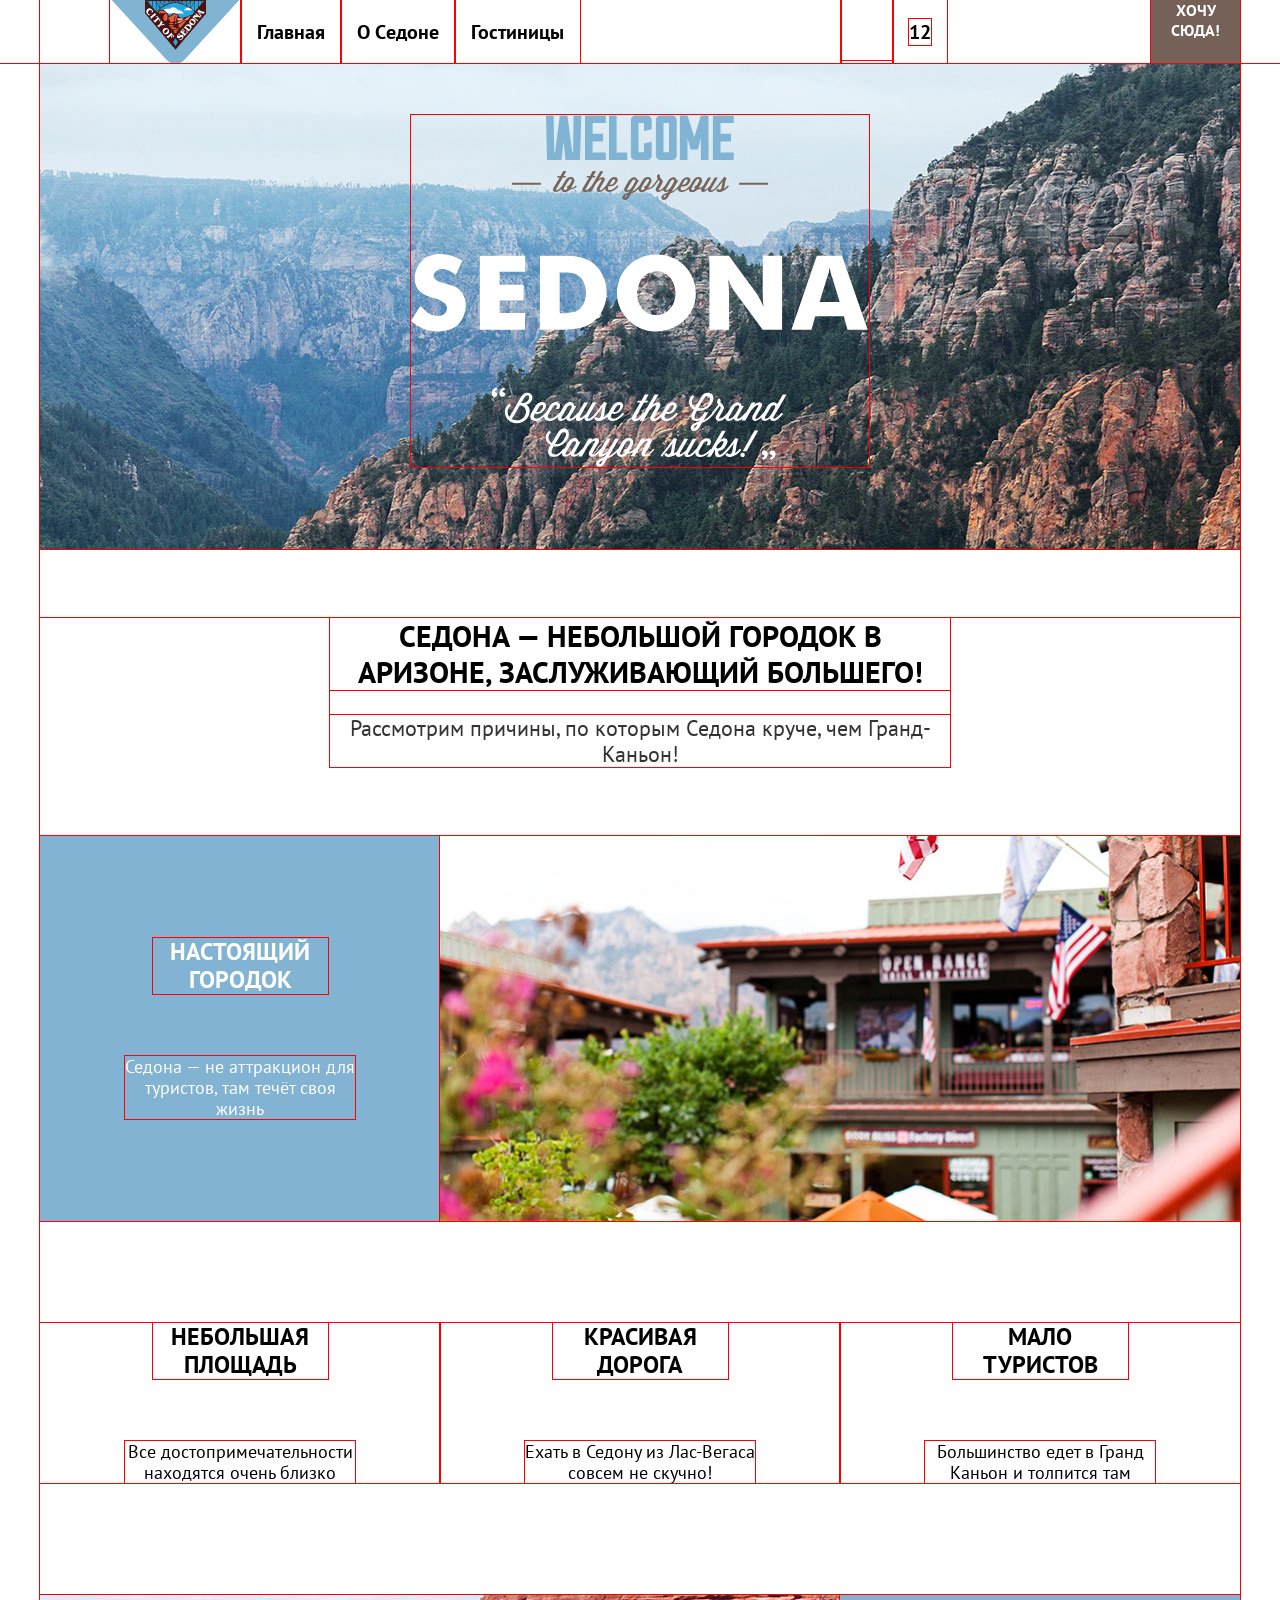
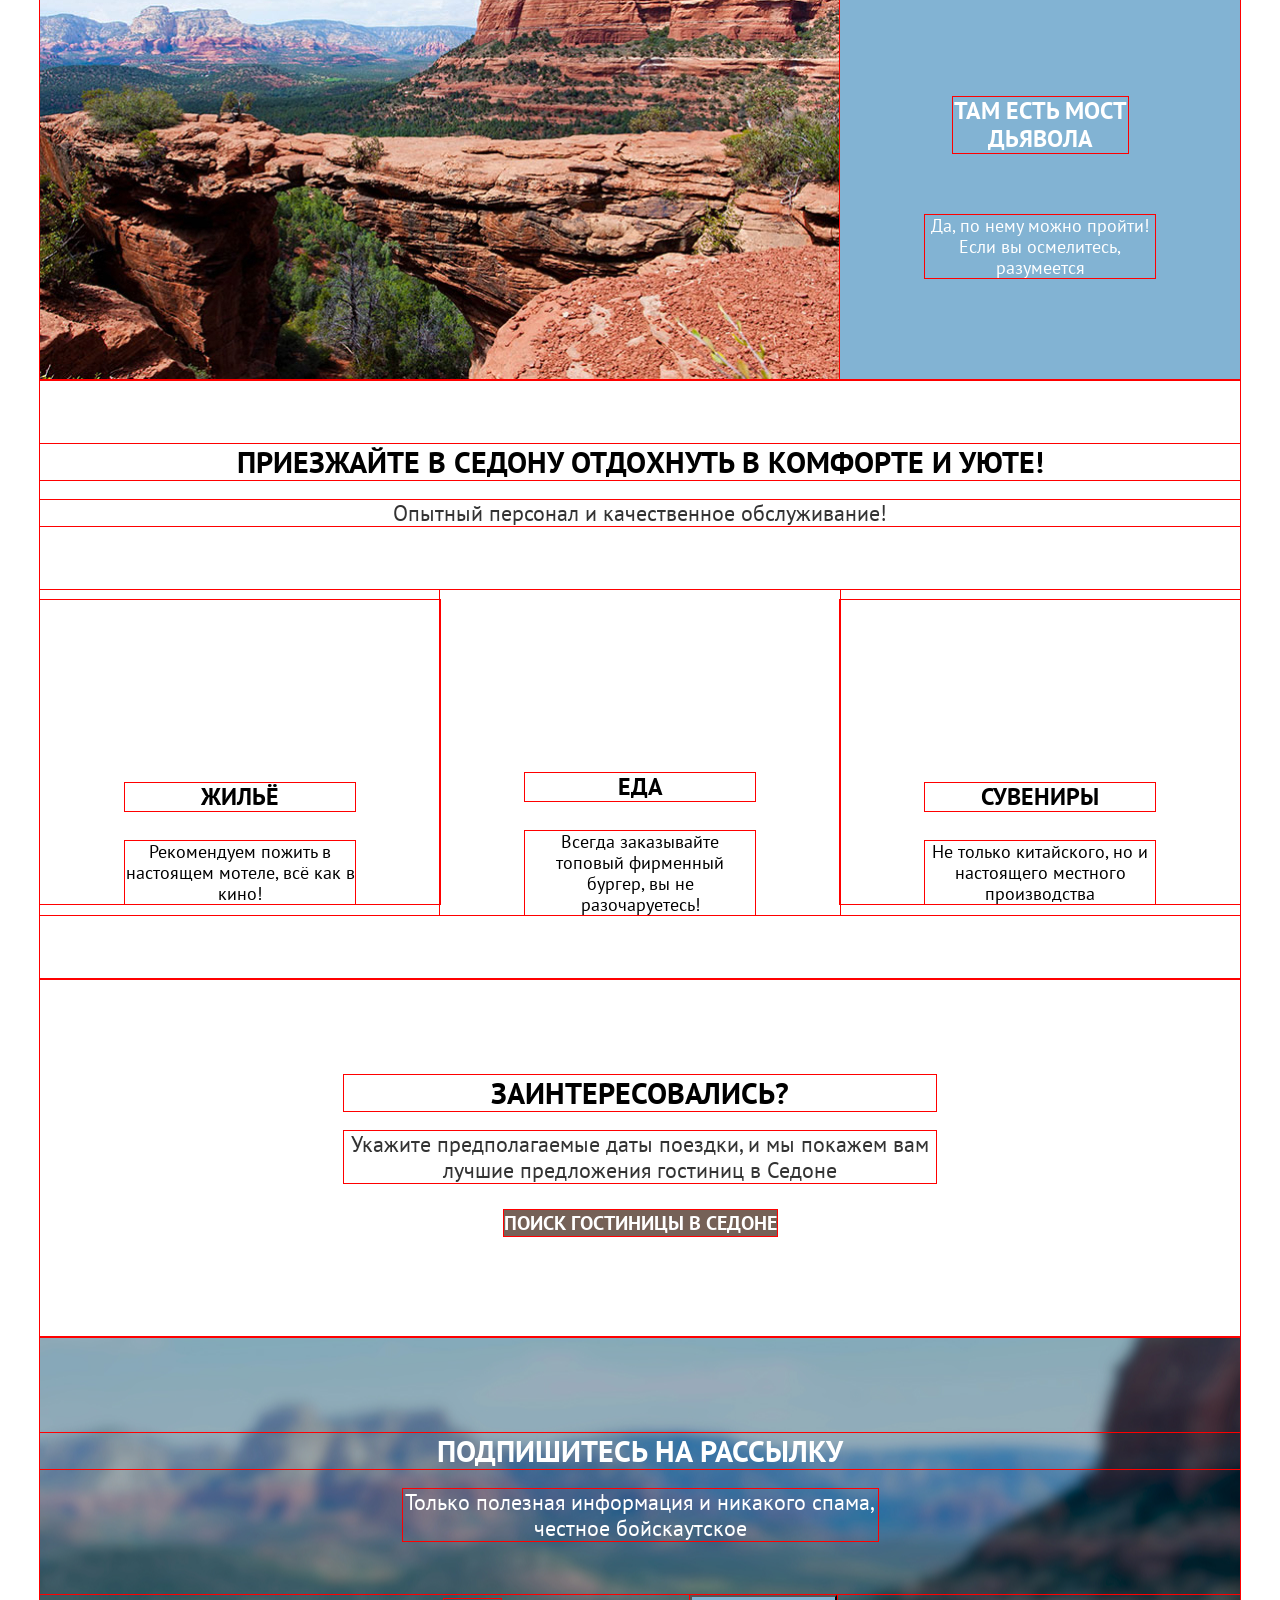
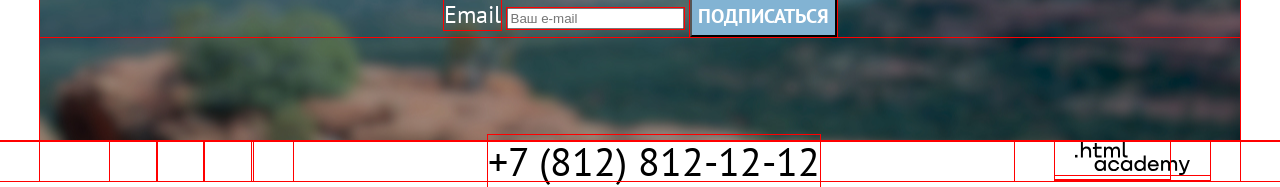
==== commit 27fa0a67: "добавляет сетки страниц и компонентов и верные изоб" ====
--- a/index.html
+++ b/index.html
@@ -23,6 +23,8 @@
           <li class="navigation-item">
             <a class="navigation-link" href="catalog.html">Гостиницы</a>
           </li>
+
+
         </ul>
         <ul class="navigation-list navigation-user">
           <li class="navigation-item">
@@ -46,113 +48,146 @@
       </nav>
     </header>
 
-    <main class="main-index">
-      <section class="welcome-sedona">
-        <h1 class="visually-hidden">Welcome Sedona</h1>
+    <main class="main-container main-index">
+      <div class="page-container">
+        <section class="welcome-sedona">
+          <h1 class="visually-hidden">Welcome Sedona</h1>
 
-        <img class="logo" src="images/welcome-sedona.svg" alt="SEDONA Because the Grand Canyon sucks" width="458"
-          height="352">
-      </section>
+          <img class="logo" src="images/welcome-sedona.svg" alt="SEDONA Because the Grand Canyon sucks" width="458"
+            height="352">
+        </section>
 
-      <section class="advantages">
-        <h2 class="advantages-title title-large">Седона — небольшой городок в Аризоне,
-          заслуживающий большего! </h2>
-        <p class="advantages-subtitle subtitle-text">Рассмотрим причины, по которым Седона круче, чем Гранд-Каньон!</p>
-        <ul class="advantages-list">
-          <li class="advantages-item">
-            <h3 class="advantages-title">Настоящий городок</h3>
-            <p class="advantages-discription">Седона — не аттракцион для туристов, там течёт своя жизнь</p>
-            <img class="advantages-image" src="images/sedona-city.jpg" width="800" height="385"
-              alt="улица на оне гор Седоны">
-          </li>
-          <li class="advantages-item">
-            <h3 class="advantages-title">Небольшая площадь</h3>
-            <p class="advantages-discription">Все достопримечательности находятся очень близко</p>
-          </li>
-          <li class="advantages-item">
-            <h3 class="advantages-title">Красивая дорога</h3>
-            <p class="advantages-discription">Ехать в Седону из Лас-Вегаса совсем не скучно!</p>
-          </li>
-          <li class="advantages-item">
-            <h3 class="advantages-title">Мало туристов</h3>
-            <p class="advantages-discription">Большинство едет в Гранд Каньон и толпится там</p>
-          </li>
-          <li class="advantages-item">
-            <img class="advantages-image" src="images/bridge-devil.jpg" alt="каменный мост дьявола над ущельем"
-              width="800" height="385">
-            <h3 class="advantages-title">Там есть мост дьявола</h3>
-            <p class="advantages-discription">Да, по нему можно пройти! Если вы осмелитесь, разумеется</p>
-          </li>
-        </ul>
-      </section>
+        <section class="advantages">
+          <div class="advantages-header">
+            <h2 class="advantages-headline title-large">Седона — небольшой городок в Аризоне,
+              заслуживающий большего! </h2>
+            <p class="advantages-subtitle subtitle-text">Рассмотрим причины, по которым Седона круче, чем Гранд-Каньон!
+            </p>
+          </div>
+          <ul class="advantages-list">
+            <li class="advantages-item advantages-item-columns">
+              <div class="advantages-item-text">
 
-      <section class="services">
-        <h2 class="services-title title-large">Приезжайте в Седону отдохнуть в комфорте и уюте!</h2>
-        <p class="services-subtitle subtitle-text">Опытный персонал и качественное обслуживание!</p>
-        <ul class="services-list">
-          <li class="services-item">
+                <h2 class="advantages-title">Настоящий городок</h2>
+                <p class="advantages-discription">Седона — не аттракцион для туристов, там течёт своя жизнь</p>
 
-            <h3 class="services-title">Жильё</h3>
-            <p class="services-discription">Рекомендуем пожить в настоящем мотеле, всё как в кино!</p>
-          </li>
-          <li class="services-item">
+              </div>
+              <div class="advantages-item-image">
 
-            <h3 class="services-title">Еда</h3>
-            <p class="services-discription">Всегда заказывайте топовый фирменный бургер, вы не разочаруетесь!</p>
-          </li>
-          <li class="services-item">
+                <img class="advantages-image" src="images/sedona-city.jpg" width="800" height="385"
+                  alt="улица на оне гор Седоны">
+              </div>
+            </li>
 
-            <h3 class="services-title">Сувениры</h3>
-            <p class="services-discription">Не только китайского, но и настоящего местного производства</p>
-          </li>
-        </ul>
-      </section>
+            <li class="advantages-item advantages-card">
+              <div class="advantages-card-item">
 
-      <section class="hotel-search">
-        <h2 class="hotel-search-title title-large">Заинтересовались?</h2>
-        <p class="hotel-search-discription subtitle-text">Укажите предполагаемые даты поездки, и мы покажем вам лучшие
-          предложения
-          гостиниц в Седоне</p>
-        <a class="hotel-search-button button-brown button-large" href="catalog.html">Поиск гостиницы В Cедоне</a>
-      </section>
+                <h3 class="advantages-title">Небольшая площадь</h3>
+                <p class="advantages-discription">Все достопримечательности находятся очень близко</p>
+              </div>
+              <div class="advantages-card-item">
 
-      <section class="newsletter-index">
-        <h2 class="newsletter-title title-large">Подпишитесь на рассылку</h2>
-        <p class="newsletter-discription">Только полезная информация и никакого спама, честное бойскаутское</p>
-        <form class="newsletter-form" action="https://echo.htmlacademy.ru/." method="post">
-          <label for="newsletter-email">Email</label>
-          <input class="field" placeholder="Ваш e-mail" type="email" name="newsletter-email" id="newsletter-email"
-            required>
-          <button class="button newsletter-button button-blue button-large" type="submit">Подписаться
-          </button>
-        </form>
+                <h3 class="advantages-title">Красивая дорога</h3>
+                <p class="advantages-discription">Ехать в Седону из Лас-Вегаса совсем не скучно!</p>
 
-      </section>
+              </div>
+              <div class="advantages-card-item">
+                <h3 class="advantages-title">Мало туристов</h3>
+                <p class="advantages-discription">Большинство едет в Гранд Каньон и толпится там</p>
+              </div>
+            </li>
+
+
+
+            <li class="advantages-item advantages-item-columns">
+              <div class="advantages-item-image">
+                <img class="advantages-image" src="images/bridge-devil.jpg" alt="каменный мост дьявола над ущельем"
+                  width="800" height="385">
+              </div>
+              <div class="advantages-item-text">
+
+                <h3 class="advantages-title">Там есть мост дьявола</h3>
+                <p class="advantages-discription">Да, по нему можно пройти! Если вы осмелитесь, разумеется</p>
+              </div>
+            </li>
+          </ul>
+        </section>
+
+        <section class="services">
+          <h2 class="services-headline title-large">Приезжайте в Седону отдохнуть в комфорте и уюте!</h2>
+          <p class="services-subtitle subtitle-text">Опытный персонал и качественное обслуживание!</p>
+
+          <ul class="services-list">
+              <li class="services-item">
+
+                <h3 class="services-title">Жильё</h3>
+                <p class="services-discription">Рекомендуем пожить в настоящем мотеле, всё как в кино!</p>
+              </li>
+              <li class="services-item">
+
+                <h3 class="services-title">Еда</h3>
+                <p class="services-discription">Всегда заказывайте топовый фирменный бургер, вы не разочаруетесь!</p>
+              </li>
+              <li class="services-item">
+
+                <h3 class="services-title">Сувениры</h3>
+                <p class="services-discription">Не только китайского, но и настоящего местного производства</p>
+              </li>
+
+          </ul>
+        </section>
+
+        <section class="hotel-search">
+          <h2 class="hotel-search-title title-large">Заинтересовались?</h2>
+          <p class="hotel-search-discription subtitle-text">Укажите предполагаемые даты поездки, и мы покажем вам лучшие
+            предложения
+            гостиниц в Седоне</p>
+          <a class="hotel-search-button button-brown button-large" href="catalog.html">Поиск гостиницы В Cедоне</a>
+        </section>
+
+        <section class="newsletter-index">
+          <h2 class="newsletter-title title-large">Подпишитесь на рассылку</h2>
+          <p class="newsletter-discription subtitle-text">Только полезная информация и никакого спама, честное
+            бойскаутское</p>
+          <form class="newsletter-form" action="https://echo.htmlacademy.ru/." method="post">
+            <label for="newsletter-email">Email</label>
+            <input class="field" placeholder="Ваш e-mail" type="email" name="newsletter-email" id="newsletter-email"
+              required>
+            <button class="button newsletter-button button-blue button-large" type="submit">Подписаться
+            </button>
+          </form>
+
+        </section>
+      </div>
     </main>
     <footer class="page-footer">
-      <section class="footer-contacts">
-        <h2 class="visually-hidden">Социальные сети</h2>
-        <ul class="footer-contacts-social-list">
-          <li class="footer-contacts-social-item">
-            <a class="social-link" href="https://vk.com/htmlacademy">Вконтакте </a>
-          </li>
-          <li class="footer-contacts-social-item">
-            <a class="social-link" href="https://t.me/htmlacademy"> Telegram </a>
-          </li>
-          <li class="footer-contacts-social-item">
-            <a class="social-link" href="https://www.youtube.com/user/htmlacademyru">Youtube
+      <div class="page-footer-container">
+        <section class="footer-contacts">
+          <h2 class="visually-hidden">Социальные сети</h2>
+          <ul class="footer-contacts-social-list">
+            <li class="footer-contacts-social-item">
+              <a class="social-link visually-hidden" href="https://vk.com/htmlacademy">Вконтакте </a>
+            </li>
+            <li class="footer-contacts-social-item">
+              <a class="social-link visually-hidden" href="https://t.me/htmlacademy"> Telegram </a>
+            </li>
+            <li class="footer-contacts-social-item">
+              <a class="social-link visually-hidden" href="https://www.youtube.com/user/htmlacademyru">Youtube
 
-            </a>
-          </li>
-        </ul>
-
-        <a class="footer-contacts-address-phone" href="tel:+78128121212">+7 (812) 812-12-12</a>
-        <a class="footer-contacts-address-website" href="https://htmlacademy.ru/intensive/htmlcss">
-          <img class="footer-contacts-logo" src="images/logo-footer.svg" alt="Логотип HTML Academy»" width="155"
-            height="33">
-        </a>
-      </section>
-
+              </a>
+            </li>
+          </ul>
+        </section>
+        <div class="footer-contacts-phone">
+          <a class="footer-contacts-address-phone" href="tel:+78128121212">+7 (812) 812-12-12</a>
+        </div>
+        <div class="footer-contacts-website">
+          <a class="footer-contacts-address-website" href="https://htmlacademy.ru/intensive/htmlcss">
+            <img class="footer-contacts-logo" src="images/logo-footer.svg" alt="Логотип HTML Academy»" width="155"
+              height="33">
+          </a>
+        </div>
+      </div>
     </footer>
 
   </body>
--- a/styles/styles.css
+++ b/styles/styles.css
@@ -16,15 +16,33 @@
   font-display: swap;
 }
 
+html {
+  height: 100%;
+}
+
 body {
+  margin: 0;
+  display: flex;
+  flex-direction: column;
+  min-height: 100%;
   font-family: "PT Sans", sans-serif;
   font-size: 18px;
   line-height: 21px;
   font-weight: 400;
 
-  color: #000000;
+  color: #333333;
   background-color: #FFFFFF;
-
+}
+
+.visually-hidden {
+  position: absolute;
+  width: 1px;
+  height: 1px;
+  margin: -1px;
+  padding: 0;
+  border: 0;
+  clip: rect(0 0 0 0);
+  overflow: hidden;
 }
 
 .button-small {
@@ -52,12 +70,12 @@
 }
 
 .button-brown {
-  color: #ffffff;
+
   background-color: #756157;
 }
 
 .button-blue {
-  color: #ffffff;
+
   background-color: #82B3D3;
 }
 
@@ -69,7 +87,34 @@
   background-color: #ffffff;
 }
 
+.navigation {
+  display: flex;
+  width: 1200px;
+  margin: 0 auto;
+}
+
+.page-header-logo {
+  width: 138px;
+  margin-left: 70px;
+}
+
+.navigation-list {
+  display: flex;
+  flex-wrap: wrap;
+  width: 630px;
+  margin: 0;
+  padding: 0;
+  list-style-type: none;
+}
+
+.navigation-user {
+  max-width: 310px;
+  margin-left: auto;
+}
+
 .navigation-link {
+  display: block;
+  padding: 20px 16px;
   font-family: "PT Sans", sans-serif;
   font-size: 20px;
   line-height: 24px;
@@ -77,32 +122,188 @@
   text-align: center;
   color: #000000;
   text-decoration: none;
+}
+
+.navigation-user .navigation-link {
+  min-width: 20px;
+  min-height: 20px;
+}
+
+.main-container {
+  flex-grow: 1;
+
 }
 
 .main-index {
   color: #000000;
   background-color: #ffffff;
+
+
+}
+
+.welcome-sedona {
+  padding-top: 51px;
+  padding-bottom: 82px;
+  background-color: #82B3D3;
   background-image: url("../images/welcome-sedona.jpg");
-  background-size: 100% auto;
+  background-size: 1200px auto;
   background-repeat: no-repeat;
-
-}
-
-
-
-.advantages,
-.services {
-  text-align: center;
-}
-
-
-.advantages-title,
-.services-title {
-  font-family: "PT Sans", sans-serif;
+  background-position: center top;
+}
+
+.page-container {
+  width: 1200px;
+  margin: 0 auto;
+}
+
+.logo {
+  display: block;
+  margin: 0 auto;
+}
+
+.advantages {
+  text-align: center;
+}
+
+.advantages-header {
+  background-color: #ffffff;
+  margin-bottom: 69px;
+  margin-left: 290px;
+  margin-right: 290px;
+  margin-top: 69px;
+}
+
+.advantages-list {
+
+  margin: 0;
+  padding: 0;
+  list-style-type: none;
+  width: 100%;
+}
+
+.advantages-item-columns {
+  display: flex;
+  justify-content: space-between;
+  align-items: center;
+  width: 100%;
+  margin-bottom: 102px;
+}
+
+.advantages-item-columns:last-child,
+.advantages-card:last-child {
+  margin-bottom: 0;
+}
+
+.advantages-item-text {
+  width: 400px;
+  color: #ffffff;
+  background-color: #82B3D3;
+  display: flex;
+  flex-direction: column;
+  justify-content: center;
+  align-items: center;
+  text-align: center;
+  margin: 0;
+  align-self: stretch;
+}
+
+.advantages-item-image {
+  flex-grow: 1;
+}
+
+.advantages-image {
+  display: block;
+  width: 100%;
+  height: auto;
+}
+
+.advantages-card {
+
+  display: flex;
+  justify-content: space-between;
+  flex-wrap: wrap;
+  width: 100%;
+  margin-bottom: 112px;
+}
+
+.advantages-card-item {
+  width: 400px;
+  display: flex;
+  flex-direction: column;
+  align-items: center;
+  text-align: center;
+  margin-bottom: 0;
+  padding: 0;
+}
+
+.advantages-card-content {
+  width: 230px;
+}
+
+.advantages-title {
   font-size: 24px;
   line-height: 28px;
   font-weight: 700;
   text-transform: uppercase;
+  max-width: 175px;
+  margin-top: 0;
+  margin-bottom: 62px;
+  /*место для графического элемента*/
+}
+
+.advantages-discription {
+  width: 230px;
+  margin: 0;
+}
+
+.services {
+  padding-top: 64px;
+  padding-bottom: 64px;
+  margin: 0;
+  text-align: center;
+}
+
+.services-title {
+  max-width: 230px;
+  margin: 0 auto 30px auto;
+  font-size: 24px;
+  line-height: 28px;
+  font-weight: 700;
+  text-transform: uppercase;
+}
+
+.services-headline {
+  margin-top: 0;
+  margin-bottom: 20px;
+}
+
+.services-subtitle {
+  margin-top: 0;
+  margin-bottom: 64px;
+}
+
+.services-list {
+  display: flex;
+  justify-content: space-between;
+  align-items: center;
+  text-align: center;
+  margin: 0;
+  padding: 0;
+  list-style-type: none;
+  width: 100%;
+}
+
+.services-item {
+  width: 400px;
+  padding-top: 183px;
+  /*место под иконки*/
+  text-align: center;
+  margin: 0;
+}
+
+.services-discription {
+  max-width: 230px;
+  margin: 0 auto;
 
 }
 
@@ -111,26 +312,106 @@
   color: #000000;
   background-color: #ffffff;
   text-align: center;
+  padding: 96px 304px;
+
+}
+
+.hotel-search-title {
+  margin-top: 0;
+  margin-bottom: 20px;
+}
+
+.hotel-search-button {
+  margin-top: 54px;
 }
 
 .newsletter-index {
   color: #ffffff;
   background-color: #82B3D3;
   font-family: "PT Sans", sans-serif;
+  text-align: center;
   font-size: 24px;
   line-height: 26px;
   font-weight: 400;
 
-  text-align: center;
-
   background-image: url("../images/subscribe.jpg");
-  background-size: 100% auto;
+  background-size: cover;
   background-repeat: no-repeat;
-}
-
-
+  background-position: center;
+  padding-top: 96px;
+  padding-bottom: 104px;
+}
+
+.title-large {
+  margin-top: 0;
+  font-size: 30px;
+  line-height: 36px;
+  font-weight: 700;
+  text-transform: uppercase;
+  text-align: center;
+}
+
+.subtitle-text {
+  margin-top: 0;
+  font-size: 22px;
+  line-height: 26px;
+  font-weight: 400;
+  text-align: center;
+  color: #333333;
+}
+
+.newsletter-title {
+  margin-top: 0;
+  margin-bottom: 20px;
+}
+
+.newsletter-discription {
+  color: #ffffff;
+  margin-top: 0;
+  margin-bottom: 54px;
+  max-width: 475px;
+  margin-left: auto;
+  margin-right: auto;
+}
+
+.page-footer-container {
+  display: flex;
+  width: 1200px;
+  margin: 0 auto;
+  box-sizing: border-box;
+  justify-contant: space-between;
+  align-items: center;
+}
+
+.footer-contacts {
+  width: 143px;
+  margin-left: 70px;
+
+}
+
+.footer-contacts-social-list {
+  list-style-type: none;
+  display: flex;
+  flex-wrap: wrap;
+  margin: 0;
+  padding: 0;
+
+}
+
+.footer-contacts-social-item {
+  width: 47px;
+  height: 40px;
+}
+
+.footer-contacts-phone {
+  width: 720px;
+  margin-left: 41px;
+  margin-right: 41px;
+  text-align: center;
+}
 
 .footer-contacts-address-phone {
+
   font-family: "PT Sans", sans-serif;
   font-size: 40px;
   line-height: 40px;
@@ -138,121 +419,285 @@
   color: #000000;
   text-transform: uppercase;
   text-decoration-line: none;
-
-}
-
-.title-large {
-
-  font-family: "PT Sans", sans-serif;
-  font-size: 30px;
+}
+
+.footer-contacts-website {
+  width: 115px;
+  margin-right: 70px;
+}
+
+/* Catalog */
+
+
+.filter-catalog-hotels {
+  background-color: #82B3D3;
+  background-image: url("../images/filtr.jpg");
+  background-size: cover;
+  background-repeat: no-repeat;
+}
+
+.inner-header {
+  padding-left: 70px;
+}
+
+.inner-header-title {
+  margin-top: 0;
+  font-size: 60px;
+  line-height: 78px;
+  font-weight: 700;
+  color: #ffffff;
+
+  padding-top: 35px;
+  padding-bottom: 8px;
+}
+
+.breadcrumbs {
+  font-family: "PT Sans", sans-serif;
+  font-size: 16px;
+  line-height: 21x;
+  font-weight: 400;
+  color: #ffffff;
+  display: flex;
+  margin: 0;
+  padding: 0;
+  list-style-type: none;
+
+}
+
+.breadcrumbs-link {
+  text-decoration: none;
+  color: #ffffff;
+  margin-right: 28px;
+}
+
+.catalog-hotels {
+  display: flex;
+  font-family: "PT Sans", sans-serif;
+  color: #ffffff;
+
+
+}
+
+.catalog-filter-hotel {
+  width: 150px;
+  margin-left: 70px;
+}
+
+.catalog-filter-price {
+  width: 288px;
+  margin-left: 140px;
+}
+
+.catalog-filter-button-button {
+  width: 192px;
+  margin: 70px auto;
+}
+
+.catalog-filter-title {
+  font-family: "PT Sans", sans-serif;
+  font-size: 20px;
+  line-height: 24x;
+  font-weight: 700;
+  margin-top: 0;
+}
+
+
+.sorting-container {
+  display: flex;
+  align-items: center;
+  padding-left: 70px;
+  padding-right: 70px;
+  padding-top: 50px;
+  padding-bottom: 40px;
+  margin: 0;
+}
+
+.select-hotel-title {
+  text-align: left;
+  margin: 0;
+  padding-right: 200px;
+}
+
+.select-control {
+  margin-left: 0;
+  margin-right: 70px;
+}
+
+.sorting-container .button {
+  width: 48px;
+  height: 48px;
+  margin-right: 8px;
+}
+
+.sorting-container .button-highlighted {
+  margin-left: auto;
+}
+
+.sorting-container .button:last-child {
+  margin-right: 0;
+}
+
+.hotel-list {
+  display: grid;
+  grid-template-columns: 340px 340px 340px;
+  list-style-type: none;
+  margin: 0;
+  margin-left: 70px;
+  padding: 0;
+  gap: 20px;
+}
+
+.hotel-card {
+
+  display: grid;
+  /*grid-template-rows: 212px min-content auto auto auto;*/
+  grid-template-columns: 140px 140px;
+  column-gap: 20px;
+  padding: 20px;
+  gap: 16px;
+  row-gap: 20px;
+  border: 1px #e5e5e5;
+  box-sizing: border-box;
+}
+
+.hotel-card-link {
+  grid-column: 1/-1;
+  display: flex;
+  flex-direction: column;
+  text-decoration: none;
+}
+
+.hotel-card-category,
+.hotel-card-button-more,
+.hotel-star {
+  grid-column: 1/2;
+}
+
+.hotel-card-price,
+.hotel-card-button-favorite,
+.hotel-card-rating {
+  grid-column: 2/3;
+  justify-self: end;
+  text-align: right;
+}
+
+.hotel-card-image {
+  display: block;
+  height: 212px;
+  width: 100%;
+  object-fit: cover;
+  margin-bottom: 16px;
+}
+
+.hotel-card-title {
+  font-family: "PT Sans", sans-serif;
+  font-size: 24px;
+  line-height: 28px;
+  font-weight: 700;
+  color: #000000;
+  text-transform: none;
+  margin-top: 0;
+
+}
+
+.hotel-star {
+  padding: 0;
+  margin: 0;
+}
+
+.hotel-card-rating {
+  width: 140px;
+  height: 37px;
+  font-family: "PT Sans", sans-serif;
+  font-size: 16px;
+  line-height: 20px;
+  font-weight: 400;
+  color: #333333;
+  background-color: #f2f2f2;
+  text-transform: uppercase;
+  margin-top: 0;
+
+}
+
+.hotel-card-button-more,
+.hotel-card-button-favorite {
+  width: 140px;
+  height: 36px;
+  box-sizing: border-box;
+  display: flex;
+  justify-content: center;
+}
+
+.control-input {
+  font-size: 18px;
+  line-height: 23x;
+  font-weight: 400;
+  padding: 0;
+}
+
+.pagination {
+  display: flex;
+  margin-top: 80px;
+  margin-left: 70px;
+  margin-bottom: 60px;
+  padding: 0;
+  list-style-type: none;
+}
+
+
+.pagination-item:not(:last-child) {
+  margin-right: 8px;
+}
+
+.pagination-link {
+  display: block;
+  box-sizing: border-box;
+  width: 60px;
+  height: 60px;
+  font-size: 20px;
   line-height: 36px;
   font-weight: 700;
-  text-transform: uppercase;
-  text-align: center;
-}
-
-.subtitle-text {
+  color: #ffffff;
+  background-color: #82B3D3;
+  text-decoration: none;
+}
+
+.pagination-dots {
+  width: 60px;
+  height: 60px;
+  padding-right: 8px;
+  text-align: center;
+}
+
+.pagination-current {
+  color: #000000;
+  background-color: #f2f2f2;
+}
+
+.newsletter-catalog {
+  padding-top: 96px;
+  padding-bottom: 104px;
+  padding-left: 258px;
+  padding-right: 258px;
+  color: #000000;
+  background-color: #ffffff;
+
+
+
+}
+
+.newsletter-catalog .newsletter-discription {
+  color: #333333;
   font-family: "PT Sans", sans-serif;
   font-size: 22px;
   line-height: 26px;
   font-weight: 400;
   text-align: center;
-}
-
-/* Catalog */
-.filter-catalog-hotels {
- background-color: #82B3D3;
-  background-image: url("../images/filtr.jpg");
-  background-size: 100% auto;
-  background-repeat: no-repeat;
-}
-.inner-header-title {
-  font-family: "PT Sans", sans-serif;
-  font-size: 60px;
-  line-height: 78x;
-  font-weight: 700;
-  color: #ffffff;
-
-
-}
-
-.breadcrumbs {
-  ont-family: "PT Sans", sans-serif;
-  font-size: 16px;
-  line-height: 21x;
-  font-weight: 400;
-  color: #ffffff;
-
-}
-
-.breadcrumbs-link {
-  text-decoration: none;
-  color: #ffffff;
-}
-
-.catalog-hotels {
-  font-family: "PT Sans", sans-serif;
-  color: #ffffff;
-
-}
-
-.catalog-filter-title {
-  ont-family: "PT Sans", sans-serif;
-  font-size: 20px;
-  line-height: 24x;
-  font-weight: 700;
-}
-
-.select-hotel-title {
-  text-align: left;
-}
-
-.hotel-card-title {
-  font-family: "PT Sans", sans-serif;
-  font-size: 24px;
-  line-height: 28x;
-  font-weight: 700;
-  color: #000000;
-  text-transform: none;
-
-
-}
-
-.hotel-card-link {
-  text-decoration: none;
-}
-
-.hotel-card-rating {
-  font-family: "PT Sans", sans-serif;
-  font-size: 16px;
-  line-height: 20px;
-  font-weight: 400;
-  color: #000000;
-  text-transform: uppercase;
-
-}
-
-.pagination-link {
-  color: #ffffff;
-  background-color: #82B3D3;
-  text-decoration: none;
-  font-size: 20px;
-  line-height: 36px;
-  font-weight: 700;
-}
-.pagination-current {
-   color: #000000;
-  background-color: #f2f2f2;
-}
-.newsletter-catalog {
-  color: #000000;
-  background-color: #ffffff;
-  font-family: "PT Sans", sans-serif;
-  font-size: 24px;
-  line-height: 26px;
-  font-weight: 400;
-
-  text-align: center;
-
-
-}
+  padding-top: 20px;
+  padding-bottom: 54px;
+}
+
+
+html body * {
+  outline: 1px solid red;
+}
